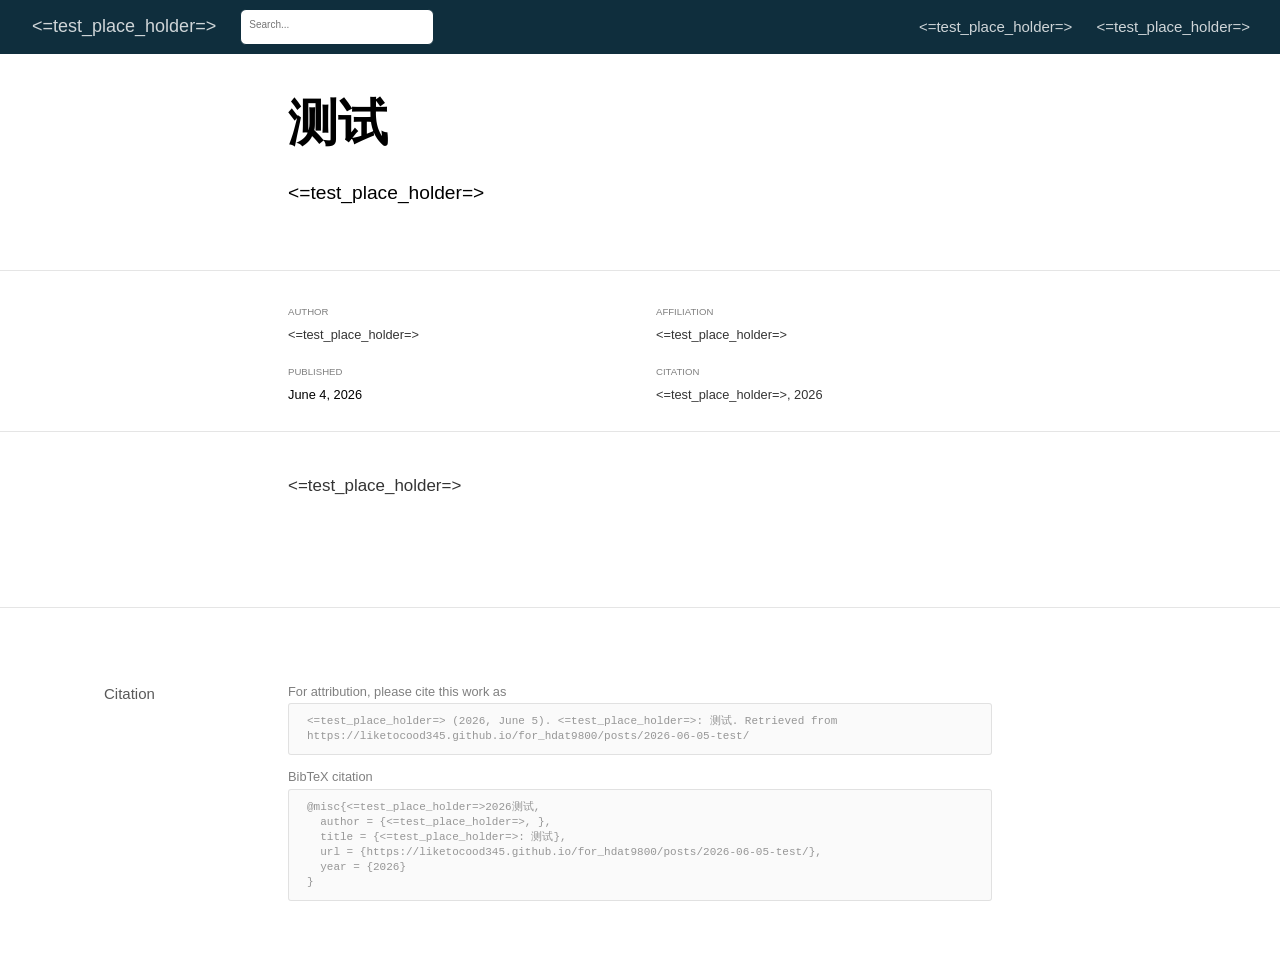
==== docs/posts/2026-06-05-test/index.html @ cbecf484 "Rebuild blog with first post 测试 and test placeholders" ====
<!DOCTYPE html>

<html xmlns="http://www.w3.org/1999/xhtml" lang="" xml:lang="">

<head>
  <meta charset="utf-8"/>
  <meta name="viewport" content="width=device-width, initial-scale=1"/>
  <meta http-equiv="X-UA-Compatible" content="IE=Edge,chrome=1"/>
  <meta name="generator" content="distill" />

  <style type="text/css">
  /* Hide doc at startup (prevent jankiness while JS renders/transforms) */
  body {
    visibility: hidden;
  }
  </style>

 <!--radix_placeholder_import_source-->
 <!--/radix_placeholder_import_source-->

<style type="text/css">code{white-space: pre;}</style>
<style type="text/css" data-origin="pandoc">
html { -webkit-text-size-adjust: 100%; }
pre > code.sourceCode { white-space: pre; position: relative; }
pre > code.sourceCode > span { display: inline-block; line-height: 1.25; }
pre > code.sourceCode > span:empty { height: 1.2em; }
.sourceCode { overflow: visible; }
code.sourceCode > span { color: inherit; text-decoration: inherit; }
div.sourceCode { margin: 1em 0; }
pre.sourceCode { margin: 0; }
@media screen {
div.sourceCode { overflow: auto; }
}
@media print {
pre > code.sourceCode { white-space: pre-wrap; }
pre > code.sourceCode > span { text-indent: -5em; padding-left: 5em; }
}
pre.numberSource code
  { counter-reset: source-line 0; }
pre.numberSource code > span
  { position: relative; left: -4em; counter-increment: source-line; }
pre.numberSource code > span > a:first-child::before
  { content: counter(source-line);
    position: relative; left: -1em; text-align: right; vertical-align: baseline;
    border: none; display: inline-block;
    -webkit-touch-callout: none; -webkit-user-select: none;
    -khtml-user-select: none; -moz-user-select: none;
    -ms-user-select: none; user-select: none;
    padding: 0 4px; width: 4em;
    color: #aaaaaa;
  }
pre.numberSource { margin-left: 3em; border-left: 1px solid #aaaaaa;  padding-left: 4px; }
div.sourceCode
  { color: #00769e; background-color: #f1f3f5; }
@media screen {
pre > code.sourceCode > span > a:first-child::before { text-decoration: underline; }
}
code span { color: #00769e; } /* Normal */
code span.al { color: #ad0000; } /* Alert */
code span.an { color: #5e5e5e; } /* Annotation */
code span.at { color: #657422; } /* Attribute */
code span.bn { color: #ad0000; } /* BaseN */
code span.bu { } /* BuiltIn */
code span.cf { color: #00769e; } /* ControlFlow */
code span.ch { color: #20794d; } /* Char */
code span.cn { color: #8f5902; } /* Constant */
code span.co { color: #5e5e5e; } /* Comment */
code span.cv { color: #5e5e5e; font-style: italic; } /* CommentVar */
code span.do { color: #5e5e5e; font-style: italic; } /* Documentation */
code span.dt { color: #ad0000; } /* DataType */
code span.dv { color: #ad0000; } /* DecVal */
code span.er { color: #ad0000; } /* Error */
code span.ex { } /* Extension */
code span.fl { color: #ad0000; } /* Float */
code span.fu { color: #4758ab; } /* Function */
code span.im { } /* Import */
code span.in { color: #5e5e5e; } /* Information */
code span.kw { color: #00769e; } /* Keyword */
code span.op { color: #5e5e5e; } /* Operator */
code span.ot { color: #00769e; } /* Other */
code span.pp { color: #ad0000; } /* Preprocessor */
code span.sc { color: #5e5e5e; } /* SpecialChar */
code span.ss { color: #20794d; } /* SpecialString */
code span.st { color: #20794d; } /* String */
code span.va { color: #111111; } /* Variable */
code span.vs { color: #20794d; } /* VerbatimString */
code span.wa { color: #5e5e5e; font-style: italic; } /* Warning */
</style>


  <!--radix_placeholder_meta_tags-->
<title>&lt;=test_place_holder=&gt;: 测试</title>

<meta property="description" itemprop="description" content="&lt;=test_place_holder=&gt;"/>

<link rel="canonical" href="https://liketocood345.github.io/for_hdat9800/posts/2026-06-05-test/"/>

<!--  https://schema.org/Article -->
<meta property="article:published" itemprop="datePublished" content="2026-06-05"/>
<meta property="article:created" itemprop="dateCreated" content="2026-06-05"/>
<meta name="article:author" content="&lt;=test_place_holder=&gt;"/>

<!--  https://developers.facebook.com/docs/sharing/webmasters#markup -->
<meta property="og:title" content="&lt;=test_place_holder=&gt;: 测试"/>
<meta property="og:type" content="article"/>
<meta property="og:description" content="&lt;=test_place_holder=&gt;"/>
<meta property="og:url" content="https://liketocood345.github.io/for_hdat9800/posts/2026-06-05-test/"/>
<meta property="og:locale" content="en_US"/>
<meta property="og:site_name" content="&lt;=test_place_holder=&gt;"/>

<!--  https://dev.twitter.com/cards/types/summary -->
<meta property="twitter:card" content="summary"/>
<meta property="twitter:title" content="&lt;=test_place_holder=&gt;: 测试"/>
<meta property="twitter:description" content="&lt;=test_place_holder=&gt;"/>
<meta property="twitter:url" content="https://liketocood345.github.io/for_hdat9800/posts/2026-06-05-test/"/>

<!--  https://scholar.google.com/intl/en/scholar/inclusion.html#indexing -->
<meta name="citation_title" content="&lt;=test_place_holder=&gt;: 测试"/>
<meta name="citation_fulltext_html_url" content="https://liketocood345.github.io/for_hdat9800/posts/2026-06-05-test/"/>
<meta name="citation_online_date" content="2026/06/05"/>
<meta name="citation_publication_date" content="2026/06/05"/>
<meta name="citation_author" content="&lt;=test_place_holder=&gt;"/>
<meta name="citation_author_institution" content="&lt;=test_place_holder=&gt;"/>
<!--/radix_placeholder_meta_tags-->
  <!--radix_placeholder_rmarkdown_metadata-->

<script type="text/json" id="radix-rmarkdown-metadata">
{"type":"list","attributes":{"names":{"type":"character","attributes":{},"value":["title","description","author","date","output","citation_url","canonical_url"]}},"value":[{"type":"character","attributes":{},"value":["测试"]},{"type":"character","attributes":{},"value":["<=test_place_holder=>"]},{"type":"list","attributes":{},"value":[{"type":"list","attributes":{"names":{"type":"character","attributes":{},"value":["name","url","affiliation","affiliation_url"]}},"value":[{"type":"character","attributes":{},"value":["<=test_place_holder=>"]},{"type":"character","attributes":{},"value":["https://example.com/<=test_place_holder=>"]},{"type":"character","attributes":{},"value":["<=test_place_holder=>"]},{"type":"character","attributes":{},"value":["https://example.com/<=test_place_holder=>"]}]}]},{"type":"character","attributes":{},"value":["2026-06-05"]},{"type":"list","attributes":{"names":{"type":"character","attributes":{},"value":["distill::distill_article"]}},"value":[{"type":"list","attributes":{"names":{"type":"character","attributes":{},"value":["self_contained"]}},"value":[{"type":"logical","attributes":{},"value":[false]}]}]},{"type":"character","attributes":{},"value":["https://liketocood345.github.io/for_hdat9800/posts/2026-06-05-test/"]},{"type":"character","attributes":{},"value":["https://liketocood345.github.io/for_hdat9800/posts/2026-06-05-test/"]}]}
</script>
<!--/radix_placeholder_rmarkdown_metadata-->
  
  <script type="text/json" id="radix-resource-manifest">
  {"type":"NULL"}
  </script>
  <!--radix_placeholder_navigation_in_header-->
<meta name="distill:offset" content="../.."/>

<script type="application/javascript">

  window.headroom_prevent_pin = false;

  window.document.addEventListener("DOMContentLoaded", function (event) {

    // initialize headroom for banner
    var header = $('header').get(0);
    var headerHeight = header.offsetHeight;
    var headroom = new Headroom(header, {
      tolerance: 5,
      onPin : function() {
        if (window.headroom_prevent_pin) {
          window.headroom_prevent_pin = false;
          headroom.unpin();
        }
      }
    });
    headroom.init();
    if(window.location.hash)
      headroom.unpin();
    $(header).addClass('headroom--transition');

    // offset scroll location for banner on hash change
    // (see: https://github.com/WickyNilliams/headroom.js/issues/38)
    window.addEventListener("hashchange", function(event) {
      window.scrollTo(0, window.pageYOffset - (headerHeight + 25));
    });

    // responsive menu
    $('.distill-site-header').each(function(i, val) {
      var topnav = $(this);
      var toggle = topnav.find('.nav-toggle');
      toggle.on('click', function() {
        topnav.toggleClass('responsive');
      });
    });

    // nav dropdowns
    $('.nav-dropbtn').click(function(e) {
      $(this).next('.nav-dropdown-content').toggleClass('nav-dropdown-active');
      $(this).parent().siblings('.nav-dropdown')
         .children('.nav-dropdown-content').removeClass('nav-dropdown-active');
    });
    $("body").click(function(e){
      $('.nav-dropdown-content').removeClass('nav-dropdown-active');
    });
    $(".nav-dropdown").click(function(e){
      e.stopPropagation();
    });
  });
</script>

<style type="text/css">

/* Theme (user-documented overrideables for nav appearance) */

.distill-site-nav {
  color: rgba(255, 255, 255, 0.8);
  background-color: #0F2E3D;
  font-size: 15px;
  font-weight: 300;
}

.distill-site-nav a {
  color: inherit;
  text-decoration: none;
}

.distill-site-nav a:hover {
  color: white;
}

@media print {
  .distill-site-nav {
    display: none;
  }
}

.distill-site-header {

}

.distill-site-footer {

}


/* Site Header */

.distill-site-header {
  width: 100%;
  box-sizing: border-box;
  z-index: 3;
}

.distill-site-header .nav-left {
  display: inline-block;
  margin-left: 8px;
}

@media screen and (max-width: 768px) {
  .distill-site-header .nav-left {
    margin-left: 0;
  }
}


.distill-site-header .nav-right {
  float: right;
  margin-right: 8px;
}

.distill-site-header a,
.distill-site-header .title {
  display: inline-block;
  text-align: center;
  padding: 14px 10px 14px 10px;
}

.distill-site-header .title {
  font-size: 18px;
  min-width: 150px;
}

.distill-site-header .logo {
  padding: 0;
}

.distill-site-header .logo img {
  display: none;
  max-height: 20px;
  width: auto;
  margin-bottom: -4px;
}

.distill-site-header .nav-image img {
  max-height: 18px;
  width: auto;
  display: inline-block;
  margin-bottom: -3px;
}



@media screen and (min-width: 1000px) {
  .distill-site-header .logo img {
    display: inline-block;
  }
  .distill-site-header .nav-left {
    margin-left: 20px;
  }
  .distill-site-header .nav-right {
    margin-right: 20px;
  }
  .distill-site-header .title {
    padding-left: 12px;
  }
}


.distill-site-header .nav-toggle {
  display: none;
}

.nav-dropdown {
  display: inline-block;
  position: relative;
}

.nav-dropdown .nav-dropbtn {
  border: none;
  outline: none;
  color: rgba(255, 255, 255, 0.8);
  padding: 16px 10px;
  background-color: transparent;
  font-family: inherit;
  font-size: inherit;
  font-weight: inherit;
  margin: 0;
  margin-top: 1px;
  z-index: 2;
}

.nav-dropdown-content {
  display: none;
  position: absolute;
  background-color: white;
  min-width: 200px;
  border: 1px solid rgba(0,0,0,0.15);
  border-radius: 4px;
  box-shadow: 0px 8px 16px 0px rgba(0,0,0,0.1);
  z-index: 1;
  margin-top: 2px;
  white-space: nowrap;
  padding-top: 4px;
  padding-bottom: 4px;
}

.nav-dropdown-content hr {
  margin-top: 4px;
  margin-bottom: 4px;
  border: none;
  border-bottom: 1px solid rgba(0, 0, 0, 0.1);
}

.nav-dropdown-active {
  display: block;
}

.nav-dropdown-content a, .nav-dropdown-content .nav-dropdown-header {
  color: black;
  padding: 6px 24px;
  text-decoration: none;
  display: block;
  text-align: left;
}

.nav-dropdown-content .nav-dropdown-header {
  display: block;
  padding: 5px 24px;
  padding-bottom: 0;
  text-transform: uppercase;
  font-size: 14px;
  color: #999999;
  white-space: nowrap;
}

.nav-dropdown:hover .nav-dropbtn {
  color: white;
}

.nav-dropdown-content a:hover {
  background-color: #ddd;
  color: black;
}

.nav-right .nav-dropdown-content {
  margin-left: -45%;
  right: 0;
}

@media screen and (max-width: 768px) {
  .distill-site-header a, .distill-site-header .nav-dropdown  {display: none;}
  .distill-site-header a.nav-toggle {
    float: right;
    display: block;
  }
  .distill-site-header .title {
    margin-left: 0;
  }
  .distill-site-header .nav-right {
    margin-right: 0;
  }
  .distill-site-header {
    overflow: hidden;
  }
  .nav-right .nav-dropdown-content {
    margin-left: 0;
  }
}


@media screen and (max-width: 768px) {
  .distill-site-header.responsive {position: relative; min-height: 500px; }
  .distill-site-header.responsive a.nav-toggle {
    position: absolute;
    right: 0;
    top: 0;
  }
  .distill-site-header.responsive a,
  .distill-site-header.responsive .nav-dropdown {
    display: block;
    text-align: left;
  }
  .distill-site-header.responsive .nav-left,
  .distill-site-header.responsive .nav-right {
    width: 100%;
  }
  .distill-site-header.responsive .nav-dropdown {float: none;}
  .distill-site-header.responsive .nav-dropdown-content {position: relative;}
  .distill-site-header.responsive .nav-dropdown .nav-dropbtn {
    display: block;
    width: 100%;
    text-align: left;
  }
}

/* Site Footer */

.distill-site-footer {
  width: 100%;
  overflow: hidden;
  box-sizing: border-box;
  z-index: 3;
  margin-top: 30px;
  padding-top: 30px;
  padding-bottom: 30px;
  text-align: center;
}

/* Headroom */

d-title {
  padding-top: 6rem;
}

@media print {
  d-title {
    padding-top: 4rem;
  }
}

.headroom {
  z-index: 1000;
  position: fixed;
  top: 0;
  left: 0;
  right: 0;
}

.headroom--transition {
  transition: all .4s ease-in-out;
}

.headroom--unpinned {
  top: -100px;
}

.headroom--pinned {
  top: 0;
}

/* adjust viewport for navbar height */
/* helps vertically center bootstrap (non-distill) content */
.min-vh-100 {
  min-height: calc(100vh - 100px) !important;
}

</style>

<script src="../../site_libs/jquery-3.6.0/jquery-3.6.0.min.js"></script>
<link href="../../site_libs/font-awesome-6.5.2/css/all.min.css" rel="stylesheet"/>
<link href="../../site_libs/font-awesome-6.5.2/css/v4-shims.min.css" rel="stylesheet"/>
<script src="../../site_libs/headroom-0.9.4/headroom.min.js"></script>
<script src="../../site_libs/autocomplete-0.37.1/autocomplete.min.js"></script>
<script src="../../site_libs/fuse-6.4.1/fuse.min.js"></script>

<script type="application/javascript">

function getMeta(metaName) {
  var metas = document.getElementsByTagName('meta');
  for (let i = 0; i < metas.length; i++) {
    if (metas[i].getAttribute('name') === metaName) {
      return metas[i].getAttribute('content');
    }
  }
  return '';
}

function offsetURL(url) {
  var offset = getMeta('distill:offset');
  return offset ? offset + '/' + url : url;
}

function createFuseIndex() {

  // create fuse index
  var options = {
    keys: [
      { name: 'title', weight: 20 },
      { name: 'categories', weight: 15 },
      { name: 'description', weight: 10 },
      { name: 'contents', weight: 5 },
    ],
    ignoreLocation: true,
    threshold: 0
  };
  var fuse = new window.Fuse([], options);

  // fetch the main search.json
  return fetch(offsetURL('search.json'))
    .then(function(response) {
      if (response.status == 200) {
        return response.json().then(function(json) {
          // index main articles
          json.articles.forEach(function(article) {
            fuse.add(article);
          });
          // download collections and index their articles
          return Promise.all(json.collections.map(function(collection) {
            return fetch(offsetURL(collection)).then(function(response) {
              if (response.status === 200) {
                return response.json().then(function(articles) {
                  articles.forEach(function(article) {
                    fuse.add(article);
                  });
                })
              } else {
                return Promise.reject(
                  new Error('Unexpected status from search index request: ' +
                            response.status)
                );
              }
            });
          })).then(function() {
            return fuse;
          });
        });

      } else {
        return Promise.reject(
          new Error('Unexpected status from search index request: ' +
                      response.status)
        );
      }
    });
}

window.document.addEventListener("DOMContentLoaded", function (event) {

  // get search element (bail if we don't have one)
  var searchEl = window.document.getElementById('distill-search');
  if (!searchEl)
    return;

  createFuseIndex()
    .then(function(fuse) {

      // make search box visible
      searchEl.classList.remove('hidden');

      // initialize autocomplete
      var options = {
        autoselect: true,
        hint: false,
        minLength: 2,
      };
      window.autocomplete(searchEl, options, [{
        source: function(query, callback) {
          const searchOptions = {
            isCaseSensitive: false,
            shouldSort: true,
            minMatchCharLength: 2,
            limit: 10,
          };
          var results = fuse.search(query, searchOptions);
          callback(results
            .map(function(result) { return result.item; })
          );
        },
        templates: {
          suggestion: function(suggestion) {
            var img = suggestion.preview && Object.keys(suggestion.preview).length > 0
              ? `<img src="${offsetURL(suggestion.preview)}"</img>`
              : '';
            var html = `
              <div class="search-item">
                <h3>${suggestion.title}</h3>
                <div class="search-item-description">
                  ${suggestion.description || ''}
                </div>
                <div class="search-item-preview">
                  ${img}
                </div>
              </div>
            `;
            return html;
          }
        }
      }]).on('autocomplete:selected', function(event, suggestion) {
        window.location.href = offsetURL(suggestion.path);
      });
      // remove inline display style on autocompleter (we want to
      // manage responsive display via css)
      $('.algolia-autocomplete').css("display", "");
    })
    .catch(function(error) {
      console.log(error);
    });

});

</script>

<style type="text/css">

.nav-search {
  font-size: x-small;
}

/* Algolioa Autocomplete */

.algolia-autocomplete {
  display: inline-block;
  margin-left: 10px;
  vertical-align: sub;
  background-color: white;
  color: black;
  padding: 6px;
  padding-top: 8px;
  padding-bottom: 0;
  border-radius: 6px;
  border: 1px #0F2E3D solid;
  width: 180px;
}


@media screen and (max-width: 768px) {
  .distill-site-nav .algolia-autocomplete {
    display: none;
    visibility: hidden;
  }
  .distill-site-nav.responsive .algolia-autocomplete {
    display: inline-block;
    visibility: visible;
  }
  .distill-site-nav.responsive .algolia-autocomplete .aa-dropdown-menu {
    margin-left: 0;
    width: 400px;
    max-height: 400px;
  }
}

.algolia-autocomplete .aa-input, .algolia-autocomplete .aa-hint {
  width: 90%;
  outline: none;
  border: none;
}

.algolia-autocomplete .aa-hint {
  color: #999;
}
.algolia-autocomplete .aa-dropdown-menu {
  width: 550px;
  max-height: 70vh;
  overflow-x: visible;
  overflow-y: scroll;
  padding: 5px;
  margin-top: 3px;
  margin-left: -150px;
  background-color: #fff;
  border-radius: 5px;
  border: 1px solid #999;
  border-top: none;
}

.algolia-autocomplete .aa-dropdown-menu .aa-suggestion {
  cursor: pointer;
  padding: 5px 4px;
  border-bottom: 1px solid #eee;
}

.algolia-autocomplete .aa-dropdown-menu .aa-suggestion:last-of-type {
  border-bottom: none;
  margin-bottom: 2px;
}

.algolia-autocomplete .aa-dropdown-menu .aa-suggestion .search-item {
  overflow: hidden;
  font-size: 0.8em;
  line-height: 1.4em;
}

.algolia-autocomplete .aa-dropdown-menu .aa-suggestion .search-item h3 {
  font-size: 1rem;
  margin-block-start: 0;
  margin-block-end: 5px;
}

.algolia-autocomplete .aa-dropdown-menu .aa-suggestion .search-item-description {
  display: inline-block;
  overflow: hidden;
  height: 2.8em;
  width: 80%;
  margin-right: 4%;
}

.algolia-autocomplete .aa-dropdown-menu .aa-suggestion .search-item-preview {
  display: inline-block;
  width: 15%;
}

.algolia-autocomplete .aa-dropdown-menu .aa-suggestion .search-item-preview img {
  height: 3em;
  width: auto;
  display: none;
}

.algolia-autocomplete .aa-dropdown-menu .aa-suggestion .search-item-preview img[src] {
  display: initial;
}

.algolia-autocomplete .aa-dropdown-menu .aa-suggestion.aa-cursor {
  background-color: #eee;
}
.algolia-autocomplete .aa-dropdown-menu .aa-suggestion em {
  font-weight: bold;
  font-style: normal;
}

</style>


<!--/radix_placeholder_navigation_in_header-->
  <!--radix_placeholder_distill-->

<style type="text/css">

body {
  background-color: white;
}

.pandoc-table {
  width: 100%;
}

.pandoc-table>caption {
  margin-bottom: 10px;
}

.pandoc-table th:not([align]) {
  text-align: left;
}

.pagedtable-footer {
  font-size: 15px;
}

d-byline .byline {
  grid-template-columns: 2fr 2fr;
}

d-byline .byline h3 {
  margin-block-start: 1.5em;
}

d-byline .byline .authors-affiliations h3 {
  margin-block-start: 0.5em;
}

.authors-affiliations .orcid-id {
  width: 16px;
  height:16px;
  margin-left: 4px;
  margin-right: 4px;
  vertical-align: middle;
  padding-bottom: 2px;
}

d-title .dt-tags {
  margin-top: 1em;
  grid-column: text;
}

.dt-tags .dt-tag {
  text-decoration: none;
  display: inline-block;
  color: rgba(0,0,0,0.6);
  padding: 0em 0.4em;
  margin-right: 0.5em;
  margin-bottom: 0.4em;
  font-size: 70%;
  border: 1px solid rgba(0,0,0,0.2);
  border-radius: 3px;
  text-transform: uppercase;
  font-weight: 500;
}

d-article table.gt_table td,
d-article table.gt_table th {
  border-bottom: none;
  font-size: 100%;
}

.html-widget {
  margin-bottom: 2.0em;
}

.l-screen-inset {
  padding-right: 16px;
}

.l-screen .caption {
  margin-left: 10px;
}

.shaded {
  background: rgb(247, 247, 247);
  padding-top: 20px;
  padding-bottom: 20px;
  border-top: 1px solid rgba(0, 0, 0, 0.1);
  border-bottom: 1px solid rgba(0, 0, 0, 0.1);
}

.shaded .html-widget {
  margin-bottom: 0;
  border: 1px solid rgba(0, 0, 0, 0.1);
}

.shaded .shaded-content {
  background: white;
}

.text-output {
  margin-top: 0;
  line-height: 1.5em;
}

.hidden {
  display: none !important;
}

hr.section-separator {
  border: none;
  border-top: 1px solid rgba(0, 0, 0, 0.1);
  margin: 0px;
}


d-byline {
  border-top: none;
}

d-article {
  padding-top: 2.5rem;
  padding-bottom: 30px;
  border-top: none;
}

d-appendix {
  padding-top: 30px;
}

d-article>p>img {
  width: 100%;
}

d-article h2 {
  margin: 1rem 0 1.5rem 0;
}

d-article h3 {
  margin-top: 1.5rem;
}

d-article iframe {
  border: 1px solid rgba(0, 0, 0, 0.1);
  margin-bottom: 2.0em;
  width: 100%;
}

/* Tweak code blocks */

d-article div.sourceCode code,
d-article pre code {
  font-family: Consolas, Monaco, 'Andale Mono', 'Ubuntu Mono', monospace;
}

d-article pre,
d-article div.sourceCode,
d-article div.sourceCode pre {
  overflow: auto;
}

d-article div.sourceCode {
  background-color: white;
}

d-article div.sourceCode pre {
  padding-left: 10px;
  font-size: 12px;
  border-left: 2px solid rgba(0,0,0,0.1);
}

d-article pre {
  font-size: 12px;
  color: black;
  background: none;
  margin-top: 0;
  text-align: left;
  white-space: pre;
  word-spacing: normal;
  word-break: normal;
  word-wrap: normal;
  line-height: 1.5;

  -moz-tab-size: 4;
  -o-tab-size: 4;
  tab-size: 4;

  -webkit-hyphens: none;
  -moz-hyphens: none;
  -ms-hyphens: none;
  hyphens: none;
}

d-article pre a {
  border-bottom: none;
}

d-article pre a:hover {
  border-bottom: none;
  text-decoration: underline;
}

d-article details {
  grid-column: text;
  margin-bottom: 0.8em;
}

@media(min-width: 768px) {

d-article pre,
d-article div.sourceCode,
d-article div.sourceCode pre {
  overflow: visible !important;
}

d-article div.sourceCode pre {
  padding-left: 18px;
  font-size: 14px;
}

/* tweak for Pandoc numbered line within distill */
d-article pre.numberSource code > span {
    left: -2em;
}

d-article pre {
  font-size: 14px;
}

}

figure img.external {
  background: white;
  border: 1px solid rgba(0, 0, 0, 0.1);
  box-shadow: 0 1px 8px rgba(0, 0, 0, 0.1);
  padding: 18px;
  box-sizing: border-box;
}

/* CSS for d-contents */

.d-contents {
  grid-column: text;
  color: rgba(0,0,0,0.8);
  font-size: 0.9em;
  padding-bottom: 1em;
  margin-bottom: 1em;
  padding-bottom: 0.5em;
  margin-bottom: 1em;
  padding-left: 0.25em;
  justify-self: start;
}

@media(min-width: 1000px) {
  .d-contents.d-contents-float {
    height: 0;
    grid-column-start: 1;
    grid-column-end: 4;
    justify-self: center;
    padding-right: 3em;
    padding-left: 2em;
  }
}

.d-contents nav h3 {
  font-size: 18px;
  margin-top: 0;
  margin-bottom: 1em;
}

.d-contents li {
  list-style-type: none
}

.d-contents nav > ul {
  padding-left: 0;
}

.d-contents ul {
  padding-left: 1em
}

.d-contents nav ul li {
  margin-top: 0.6em;
  margin-bottom: 0.2em;
}

.d-contents nav a {
  font-size: 13px;
  border-bottom: none;
  text-decoration: none
  color: rgba(0, 0, 0, 0.8);
}

.d-contents nav a:hover {
  text-decoration: underline solid rgba(0, 0, 0, 0.6)
}

.d-contents nav > ul > li > a {
  font-weight: 600;
}

.d-contents nav > ul > li > ul {
  font-weight: inherit;
}

.d-contents nav > ul > li > ul > li {
  margin-top: 0.2em;
}


.d-contents nav ul {
  margin-top: 0;
  margin-bottom: 0.25em;
}

.d-article-with-toc h2:nth-child(2) {
  margin-top: 0;
}


/* Figure */

.figure {
  position: relative;
  margin-bottom: 2.5em;
  margin-top: 1.5em;
}

.figure .caption {
  color: rgba(0, 0, 0, 0.6);
  font-size: 12px;
  line-height: 1.5em;
}

.figure img.external {
  background: white;
  border: 1px solid rgba(0, 0, 0, 0.1);
  box-shadow: 0 1px 8px rgba(0, 0, 0, 0.1);
  padding: 18px;
  box-sizing: border-box;
}

.figure .caption a {
  color: rgba(0, 0, 0, 0.6);
}

.figure .caption b,
.figure .caption strong, {
  font-weight: 600;
  color: rgba(0, 0, 0, 1.0);
}

/* Citations */

d-article .citation {
  color: inherit;
  cursor: inherit;
}

div.hanging-indent{
  margin-left: 1em; text-indent: -1em;
}

/* Citation hover box */

.tippy-box[data-theme~=light-border] {
  background-color: rgba(250, 250, 250, 0.95);
}

.tippy-content > p {
  margin-bottom: 0;
  padding: 2px;
}


/* Tweak 1000px media break to show more text */

@media(min-width: 1000px) {
  .base-grid,
  distill-header,
  d-title,
  d-abstract,
  d-article,
  d-appendix,
  distill-appendix,
  d-byline,
  d-footnote-list,
  d-citation-list,
  distill-footer {
    grid-template-columns: [screen-start] 1fr [page-start kicker-start] 80px [middle-start] 50px [text-start kicker-end] 65px 65px 65px 65px 65px 65px 65px 65px [text-end gutter-start] 65px [middle-end] 65px [page-end gutter-end] 1fr [screen-end];
    grid-column-gap: 16px;
  }

  .grid {
    grid-column-gap: 16px;
  }

  d-article {
    font-size: 1.06rem;
    line-height: 1.7em;
  }
  figure .caption, .figure .caption, figure figcaption {
    font-size: 13px;
  }
}

@media(min-width: 1180px) {
  .base-grid,
  distill-header,
  d-title,
  d-abstract,
  d-article,
  d-appendix,
  distill-appendix,
  d-byline,
  d-footnote-list,
  d-citation-list,
  distill-footer {
    grid-template-columns: [screen-start] 1fr [page-start kicker-start] 60px [middle-start] 60px [text-start kicker-end] 60px 60px 60px 60px 60px 60px 60px 60px [text-end gutter-start] 60px [middle-end] 60px [page-end gutter-end] 1fr [screen-end];
    grid-column-gap: 32px;
  }

  .grid {
    grid-column-gap: 32px;
  }
}


/* Get the citation styles for the appendix (not auto-injected on render since
   we do our own rendering of the citation appendix) */

d-appendix .citation-appendix,
.d-appendix .citation-appendix {
  font-size: 11px;
  line-height: 15px;
  border-left: 1px solid rgba(0, 0, 0, 0.1);
  padding-left: 18px;
  border: 1px solid rgba(0,0,0,0.1);
  background: rgba(0, 0, 0, 0.02);
  padding: 10px 18px;
  border-radius: 3px;
  color: rgba(150, 150, 150, 1);
  overflow: hidden;
  margin-top: -12px;
  white-space: pre-wrap;
  word-wrap: break-word;
}

/* Include appendix styles here so they can be overridden */

d-appendix {
  contain: layout style;
  font-size: 0.8em;
  line-height: 1.7em;
  margin-top: 60px;
  margin-bottom: 0;
  border-top: 1px solid rgba(0, 0, 0, 0.1);
  color: rgba(0,0,0,0.5);
  padding-top: 60px;
  padding-bottom: 48px;
}

d-appendix h3 {
  grid-column: page-start / text-start;
  font-size: 15px;
  font-weight: 500;
  margin-top: 1em;
  margin-bottom: 0;
  color: rgba(0,0,0,0.65);
}

d-appendix h3 + * {
  margin-top: 1em;
}

d-appendix ol {
  padding: 0 0 0 15px;
}

@media (min-width: 768px) {
  d-appendix ol {
    padding: 0 0 0 30px;
    margin-left: -30px;
  }
}

d-appendix li {
  margin-bottom: 1em;
}

d-appendix a {
  color: rgba(0, 0, 0, 0.6);
}

d-appendix > * {
  grid-column: text;
}

d-appendix > d-footnote-list,
d-appendix > d-citation-list,
d-appendix > distill-appendix {
  grid-column: screen;
}

/* Include footnote styles here so they can be overridden */

d-footnote-list {
  contain: layout style;
}

d-footnote-list > * {
  grid-column: text;
}

d-footnote-list a.footnote-backlink {
  color: rgba(0,0,0,0.3);
  padding-left: 0.5em;
}



/* Anchor.js */

.anchorjs-link {
  /*transition: all .25s linear; */
  text-decoration: none;
  border-bottom: none;
}
*:hover > .anchorjs-link {
  margin-left: -1.125em !important;
  text-decoration: none;
  border-bottom: none;
}

/* Social footer */

.social_footer {
  margin-top: 30px;
  margin-bottom: 0;
  color: rgba(0,0,0,0.67);
}

.disqus-comments {
  margin-right: 30px;
}

.disqus-comment-count {
  border-bottom: 1px solid rgba(0, 0, 0, 0.4);
  cursor: pointer;
}

#disqus_thread {
  margin-top: 30px;
}

.article-sharing a {
  border-bottom: none;
  margin-right: 8px;
}

.article-sharing a:hover {
  border-bottom: none;
}

.sidebar-section.subscribe {
  font-size: 12px;
  line-height: 1.6em;
}

.subscribe p {
  margin-bottom: 0.5em;
}


.article-footer .subscribe {
  font-size: 15px;
  margin-top: 45px;
}


.sidebar-section.custom {
  font-size: 12px;
  line-height: 1.6em;
}

.custom p {
  margin-bottom: 0.5em;
}

/* Styles for listing layout (hide title) */
.layout-listing d-title, .layout-listing .d-title {
  display: none;
}

/* Styles for posts lists (not auto-injected) */


.posts-with-sidebar {
  padding-left: 45px;
  padding-right: 45px;
}

.posts-list .description h2,
.posts-list .description p {
  font-family: -apple-system, BlinkMacSystemFont, "Segoe UI", Roboto, Oxygen, Ubuntu, Cantarell, "Fira Sans", "Droid Sans", "Helvetica Neue", Arial, sans-serif;
}

.posts-list .description h2 {
  font-weight: 700;
  border-bottom: none;
  padding-bottom: 0;
}

.posts-list h2.post-tag {
  border-bottom: 1px solid rgba(0, 0, 0, 0.2);
  padding-bottom: 12px;
}
.posts-list {
  margin-top: 60px;
  margin-bottom: 24px;
}

.posts-list .post-preview {
  text-decoration: none;
  overflow: hidden;
  display: block;
  border-bottom: 1px solid rgba(0, 0, 0, 0.1);
  padding: 24px 0;
}

.post-preview-last {
  border-bottom: none !important;
}

.posts-list .posts-list-caption {
  grid-column: screen;
  font-weight: 400;
}

.posts-list .post-preview h2 {
  margin: 0 0 6px 0;
  line-height: 1.2em;
  font-style: normal;
  font-size: 24px;
}

.posts-list .post-preview p {
  margin: 0 0 12px 0;
  line-height: 1.4em;
  font-size: 16px;
}

.posts-list .post-preview .thumbnail {
  box-sizing: border-box;
  margin-bottom: 24px;
  position: relative;
  max-width: 500px;
}
.posts-list .post-preview img {
  width: 100%;
  display: block;
}

.posts-list .metadata {
  font-size: 12px;
  line-height: 1.4em;
  margin-bottom: 18px;
}

.posts-list .metadata > * {
  display: inline-block;
}

.posts-list .metadata .publishedDate {
  margin-right: 2em;
}

.posts-list .metadata .dt-authors {
  display: block;
  margin-top: 0.3em;
  margin-right: 2em;
}

.posts-list .dt-tags {
  display: block;
  line-height: 1em;
}

.posts-list .dt-tags .dt-tag {
  display: inline-block;
  color: rgba(0,0,0,0.6);
  padding: 0.3em 0.4em;
  margin-right: 0.2em;
  margin-bottom: 0.4em;
  font-size: 60%;
  border: 1px solid rgba(0,0,0,0.2);
  border-radius: 3px;
  text-transform: uppercase;
  font-weight: 500;
}

.posts-list img {
  opacity: 1;
}

.posts-list img[data-src] {
  opacity: 0;
}

.posts-more {
  clear: both;
}


.posts-sidebar {
  font-size: 16px;
}

.posts-sidebar h3 {
  font-size: 16px;
  margin-top: 0;
  margin-bottom: 0.5em;
  font-weight: 400;
  text-transform: uppercase;
}

.sidebar-section {
  margin-bottom: 30px;
}

.categories ul {
  list-style-type: none;
  margin: 0;
  padding: 0;
}

.categories li {
  color: rgba(0, 0, 0, 0.8);
  margin-bottom: 0;
}

.categories li>a {
  border-bottom: none;
}

.categories li>a:hover {
  border-bottom: 1px solid rgba(0, 0, 0, 0.4);
}

.categories .active {
  font-weight: 600;
}

.categories .category-count {
  color: rgba(0, 0, 0, 0.4);
}


@media(min-width: 768px) {
  .posts-list .post-preview h2 {
    font-size: 26px;
  }
  .posts-list .post-preview .thumbnail {
    float: right;
    width: 30%;
    margin-bottom: 0;
  }
  .posts-list .post-preview .description {
    float: left;
    width: 45%;
  }
  .posts-list .post-preview .metadata {
    float: left;
    width: 20%;
    margin-top: 8px;
  }
  .posts-list .post-preview p {
    margin: 0 0 12px 0;
    line-height: 1.5em;
    font-size: 16px;
  }
  .posts-with-sidebar .posts-list {
    float: left;
    width: 75%;
  }
  .posts-with-sidebar .posts-sidebar {
    float: right;
    width: 20%;
    margin-top: 60px;
    padding-top: 24px;
    padding-bottom: 24px;
  }
}


/* Improve display for browsers without grid (IE/Edge <= 15) */

.downlevel {
  line-height: 1.6em;
  font-family: -apple-system, BlinkMacSystemFont, "Segoe UI", Roboto, Oxygen, Ubuntu, Cantarell, "Fira Sans", "Droid Sans", "Helvetica Neue", Arial, sans-serif;
  margin: 0;
}

.downlevel .d-title {
  padding-top: 6rem;
  padding-bottom: 1.5rem;
}

.downlevel .d-title h1 {
  font-size: 50px;
  font-weight: 700;
  line-height: 1.1em;
  margin: 0 0 0.5rem;
}

.downlevel .d-title p {
  font-weight: 300;
  font-size: 1.2rem;
  line-height: 1.55em;
  margin-top: 0;
}

.downlevel .d-byline {
  padding-top: 0.8em;
  padding-bottom: 0.8em;
  font-size: 0.8rem;
  line-height: 1.8em;
}

.downlevel .section-separator {
  border: none;
  border-top: 1px solid rgba(0, 0, 0, 0.1);
}

.downlevel .d-article {
  font-size: 1.06rem;
  line-height: 1.7em;
  padding-top: 1rem;
  padding-bottom: 2rem;
}


.downlevel .d-appendix {
  padding-left: 0;
  padding-right: 0;
  max-width: none;
  font-size: 0.8em;
  line-height: 1.7em;
  margin-bottom: 0;
  color: rgba(0,0,0,0.5);
  padding-top: 40px;
  padding-bottom: 48px;
}

.downlevel .footnotes ol {
  padding-left: 13px;
}

.downlevel .base-grid,
.downlevel .distill-header,
.downlevel .d-title,
.downlevel .d-abstract,
.downlevel .d-article,
.downlevel .d-appendix,
.downlevel .distill-appendix,
.downlevel .d-byline,
.downlevel .d-footnote-list,
.downlevel .d-citation-list,
.downlevel .distill-footer,
.downlevel .appendix-bottom,
.downlevel .posts-container {
  padding-left: 40px;
  padding-right: 40px;
}

@media(min-width: 768px) {
  .downlevel .base-grid,
  .downlevel .distill-header,
  .downlevel .d-title,
  .downlevel .d-abstract,
  .downlevel .d-article,
  .downlevel .d-appendix,
  .downlevel .distill-appendix,
  .downlevel .d-byline,
  .downlevel .d-footnote-list,
  .downlevel .d-citation-list,
  .downlevel .distill-footer,
  .downlevel .appendix-bottom,
  .downlevel .posts-container {
  padding-left: 150px;
  padding-right: 150px;
  max-width: 900px;
}
}

.downlevel pre code {
  display: block;
  border-left: 2px solid rgba(0, 0, 0, .1);
  padding: 0 0 0 20px;
  font-size: 14px;
}

.downlevel code, .downlevel pre {
  color: black;
  background: none;
  font-family: Consolas, Monaco, 'Andale Mono', 'Ubuntu Mono', monospace;
  text-align: left;
  white-space: pre;
  word-spacing: normal;
  word-break: normal;
  word-wrap: normal;
  line-height: 1.5;

  -moz-tab-size: 4;
  -o-tab-size: 4;
  tab-size: 4;

  -webkit-hyphens: none;
  -moz-hyphens: none;
  -ms-hyphens: none;
  hyphens: none;
}

.downlevel .posts-list .post-preview {
  color: inherit;
}



</style>

<script type="application/javascript">

function is_downlevel_browser() {
  if (bowser.isUnsupportedBrowser({ msie: "12", msedge: "16"},
                                 window.navigator.userAgent)) {
    return true;
  } else {
    return window.load_distill_framework === undefined;
  }
}

// show body when load is complete
function on_load_complete() {

  // add anchors
  if (window.anchors) {
    window.anchors.options.placement = 'left';
    window.anchors.add('d-article > h2, d-article > h3, d-article > h4, d-article > h5');
  }


  // set body to visible
  document.body.style.visibility = 'visible';

  // force redraw for leaflet widgets
  if (window.HTMLWidgets) {
    var maps = window.HTMLWidgets.findAll(".leaflet");
    $.each(maps, function(i, el) {
      var map = this.getMap();
      map.invalidateSize();
      map.eachLayer(function(layer) {
        if (layer instanceof L.TileLayer)
          layer.redraw();
      });
    });
  }

  // trigger 'shown' so htmlwidgets resize
  $('d-article').trigger('shown');
}

function init_distill() {

  init_common();

  // create front matter
  var front_matter = $('<d-front-matter></d-front-matter>');
  $('#distill-front-matter').wrap(front_matter);

  // create d-title
  $('.d-title').changeElementType('d-title');

  // separator
  var separator = '<hr class="section-separator" style="clear: both"/>';
  // prepend separator above appendix
  $('.d-byline').before(separator);
  $('.d-article').before(separator);

  // create d-byline
  var byline = $('<d-byline></d-byline>');
  $('.d-byline').replaceWith(byline);

  // create d-article
  var article = $('<d-article></d-article>');
  $('.d-article').wrap(article).children().unwrap();

  // move posts container into article
  $('.posts-container').appendTo($('d-article'));

  // create d-appendix
  $('.d-appendix').changeElementType('d-appendix');

  // flag indicating that we have appendix items
  var appendix = $('.appendix-bottom').children('h3').length > 0;

  // replace footnotes with <d-footnote>
  $('.footnote-ref').each(function(i, val) {
    appendix = true;
    var href = $(this).attr('href');
    var id = href.replace('#', '');
    var fn = $('#' + id);
    var fn_p = $('#' + id + '>p');
    fn_p.find('.footnote-back').remove();
    var text = fn_p.html();
    var dtfn = $('<d-footnote></d-footnote>');
    dtfn.html(text);
    $(this).replaceWith(dtfn);
  });
  // remove footnotes
  $('.footnotes').remove();

  // move refs into #references-listing
  $('#references-listing').replaceWith($('#refs'));

  $('h1.appendix, h2.appendix').each(function(i, val) {
    $(this).changeElementType('h3');
  });
  $('h3.appendix').each(function(i, val) {
    var id = $(this).attr('id');
    $('.d-contents a[href="#' + id + '"]').parent().remove();
    appendix = true;
    $(this).nextUntil($('h1, h2, h3')).addBack().appendTo($('d-appendix'));
  });

  // show d-appendix if we have appendix content
  $("d-appendix").css('display', appendix ? 'grid' : 'none');

  // localize layout chunks to just output
  $('.layout-chunk').each(function(i, val) {

    // capture layout
    var layout = $(this).attr('data-layout');

    // apply layout to markdown level block elements
    var elements = $(this).children().not('details, div.sourceCode, pre, script');
    elements.each(function(i, el) {
      var layout_div = $('<div class="' + layout + '"></div>');
      if (layout_div.hasClass('shaded')) {
        var shaded_content = $('<div class="shaded-content"></div>');
        $(this).wrap(shaded_content);
        $(this).parent().wrap(layout_div);
      } else {
        $(this).wrap(layout_div);
      }
    });


    // unwrap the layout-chunk div
    $(this).children().unwrap();
  });

  // remove code block used to force  highlighting css
  $('.distill-force-highlighting-css').parent().remove();

  // remove empty line numbers inserted by pandoc when using a
  // custom syntax highlighting theme, except when numbering line
  // in code chunk
  $('pre:not(.numberLines) code.sourceCode a:empty').remove();

  // load distill framework
  load_distill_framework();

  // wait for window.distillRunlevel == 4 to do post processing
  function distill_post_process() {

    if (!window.distillRunlevel || window.distillRunlevel < 4)
      return;

    // hide author/affiliations entirely if we have no authors
    var front_matter = JSON.parse($("#distill-front-matter").html());
    var have_authors = front_matter.authors && front_matter.authors.length > 0;
    if (!have_authors)
      $('d-byline').addClass('hidden');

    // article with toc class
    $('.d-contents').parent().addClass('d-article-with-toc');

    // strip links that point to #
    $('.authors-affiliations').find('a[href="#"]').removeAttr('href');

    // add orcid ids
    $('.authors-affiliations').find('.author').each(function(i, el) {
      var orcid_id = front_matter.authors[i].orcidID;
      var author_name = front_matter.authors[i].author
      if (orcid_id) {
        var a = $('<a></a>');
        a.attr('href', 'https://orcid.org/' + orcid_id);
        var img = $('<img></img>');
        img.addClass('orcid-id');
        img.attr('alt', author_name ? 'ORCID ID for ' + author_name : 'ORCID ID');
        img.attr('src','[data-uri]');
        a.append(img);
        $(this).append(a);
      }
    });

    // hide elements of author/affiliations grid that have no value
    function hide_byline_column(caption) {
      $('d-byline').find('h3:contains("' + caption + '")').parent().css('visibility', 'hidden');
    }

    // affiliations
    var have_affiliations = false;
    for (var i = 0; i<front_matter.authors.length; ++i) {
      var author = front_matter.authors[i];
      if (author.affiliation !== "&nbsp;") {
        have_affiliations = true;
        break;
      }
    }
    if (!have_affiliations)
      $('d-byline').find('h3:contains("Affiliations")').css('visibility', 'hidden');

    // published date
    if (!front_matter.publishedDate)
      hide_byline_column("Published");

    // document object identifier
    var doi = $('d-byline').find('h3:contains("DOI")');
    var doi_p = doi.next().empty();
    if (!front_matter.doi) {
      // if we have a citation and valid citationText then link to that
      if ($('#citation').length > 0 && front_matter.citationText) {
        doi.html('Citation');
        $('<a href="#citation"></a>')
          .text(front_matter.citationText)
          .appendTo(doi_p);
      } else {
        hide_byline_column("DOI");
      }
    } else {
      $('<a></a>')
         .attr('href', "https://doi.org/" + front_matter.doi)
         .html(front_matter.doi)
         .appendTo(doi_p);
    }

     // change plural form of authors/affiliations
    if (front_matter.authors.length === 1) {
      var grid = $('.authors-affiliations');
      grid.children('h3:contains("Authors")').text('Author');
      grid.children('h3:contains("Affiliations")').text('Affiliation');
    }

    // remove d-appendix and d-footnote-list local styles
    $('d-appendix > style:first-child').remove();
    $('d-footnote-list > style:first-child').remove();

    // move appendix-bottom entries to the bottom
    $('.appendix-bottom').appendTo('d-appendix').children().unwrap();
    $('.appendix-bottom').remove();

    // hoverable references
    $('span.citation[data-cites]').each(function() {
      const citeChild = $(this).children()[0]
      // Do not process if @xyz has been used without escaping and without bibliography activated
      // https://github.com/rstudio/distill/issues/466
      if (citeChild === undefined) return true

      if (citeChild.nodeName == "D-FOOTNOTE") {
        var fn = citeChild
        $(this).html(fn.shadowRoot.querySelector("sup"))
        $(this).id = fn.id
        fn.remove()
      }
      var refs = $(this).attr('data-cites').split(" ");
      var refHtml = refs.map(function(ref) {
        // Could use CSS.escape too here, we insure backward compatibility in navigator
        return "<p>" + $('div[id="ref-' + ref + '"]').html() + "</p>";
      }).join("\n");
      window.tippy(this, {
        allowHTML: true,
        content: refHtml,
        maxWidth: 500,
        interactive: true,
        interactiveBorder: 10,
        theme: 'light-border',
        placement: 'bottom-start'
      });
    });

    // fix footnotes in tables (#411)
    // replacing broken distill.pub feature
    $('table d-footnote').each(function() {
      // we replace internal showAtNode methode which is triggered when hovering a footnote
      this.hoverBox.showAtNode = function(node) {
        // ported from https://github.com/distillpub/template/pull/105/files
        calcOffset = function(elem) {
            let x = elem.offsetLeft;
            let y = elem.offsetTop;
            // Traverse upwards until an `absolute` element is found or `elem`
            // becomes null.
            while (elem = elem.offsetParent && elem.style.position != 'absolute') {
                x += elem.offsetLeft;
                y += elem.offsetTop;
            }

            return { left: x, top: y };
        }
        // https://developer.mozilla.org/en-US/docs/Web/API/HTMLElement/offsetTop
        const bbox = node.getBoundingClientRect();
        const offset = calcOffset(node);
        this.show([offset.left + bbox.width, offset.top + bbox.height]);
      }
    })

    // clear polling timer
    clearInterval(tid);

    // show body now that everything is ready
    on_load_complete();
  }

  var tid = setInterval(distill_post_process, 50);
  distill_post_process();

}

function init_downlevel() {

  init_common();

   // insert hr after d-title
  $('.d-title').after($('<hr class="section-separator"/>'));

  // check if we have authors
  var front_matter = JSON.parse($("#distill-front-matter").html());
  var have_authors = front_matter.authors && front_matter.authors.length > 0;

  // manage byline/border
  if (!have_authors)
    $('.d-byline').remove();
  $('.d-byline').after($('<hr class="section-separator"/>'));
  $('.d-byline a').remove();

  // remove toc
  $('.d-contents').remove();

  // move appendix elements
  $('h1.appendix, h2.appendix').each(function(i, val) {
    $(this).changeElementType('h3');
  });
  $('h3.appendix').each(function(i, val) {
    $(this).nextUntil($('h1, h2, h3')).addBack().appendTo($('.d-appendix'));
  });


  // inject headers into references and footnotes
  var refs_header = $('<h3></h3>');
  refs_header.text('References');
  $('#refs').prepend(refs_header);

  var footnotes_header = $('<h3></h3');
  footnotes_header.text('Footnotes');
  $('.footnotes').children('hr').first().replaceWith(footnotes_header);

  // move appendix-bottom entries to the bottom
  $('.appendix-bottom').appendTo('.d-appendix').children().unwrap();
  $('.appendix-bottom').remove();

  // remove appendix if it's empty
  if ($('.d-appendix').children().length === 0)
    $('.d-appendix').remove();

  // prepend separator above appendix
  $('.d-appendix').before($('<hr class="section-separator" style="clear: both"/>'));

  // trim code
  $('pre>code').each(function(i, val) {
    $(this).html($.trim($(this).html()));
  });

  // move posts-container right before article
  $('.posts-container').insertBefore($('.d-article'));

  $('body').addClass('downlevel');

  on_load_complete();
}


function init_common() {

  // jquery plugin to change element types
  (function($) {
    $.fn.changeElementType = function(newType) {
      var attrs = {};

      $.each(this[0].attributes, function(idx, attr) {
        attrs[attr.nodeName] = attr.nodeValue;
      });

      this.replaceWith(function() {
        return $("<" + newType + "/>", attrs).append($(this).contents());
      });
    };
  })(jQuery);

  // prevent underline for linked images
  $('a > img').parent().css({'border-bottom' : 'none'});

  // mark non-body figures created by knitr chunks as 100% width
  $('.layout-chunk').each(function(i, val) {
    var figures = $(this).find('img, .html-widget');
    // ignore leaflet img layers (#106)
    figures = figures.filter(':not(img[class*="leaflet"])')
    if ($(this).attr('data-layout') !== "l-body") {
      figures.css('width', '100%');
    } else {
      figures.css('max-width', '100%');
      figures.filter("[width]").each(function(i, val) {
        var fig = $(this);
        fig.css('width', fig.attr('width') + 'px');
      });

    }
  });

  // auto-append index.html to post-preview links in file: protocol
  // and in rstudio ide preview
  $('.post-preview').each(function(i, val) {
    if (window.location.protocol === "file:")
      $(this).attr('href', $(this).attr('href') + "index.html");
  });

  // get rid of index.html references in header
  if (window.location.protocol !== "file:") {
    $('.distill-site-header a[href]').each(function(i,val) {
      $(this).attr('href', $(this).attr('href').replace(/^index[.]html/, "./"));
    });
  }

  // add class to pandoc style tables
  $('tr.header').parent('thead').parent('table').addClass('pandoc-table');
  $('.kable-table').children('table').addClass('pandoc-table');

  // add figcaption style to table captions
  $('caption').parent('table').addClass("figcaption");

  // initialize posts list
  if (window.init_posts_list)
    window.init_posts_list();

  // implmement disqus comment link
  $('.disqus-comment-count').click(function() {
    window.headroom_prevent_pin = true;
    $('#disqus_thread').toggleClass('hidden');
    if (!$('#disqus_thread').hasClass('hidden')) {
      var offset = $(this).offset();
      $(window).resize();
      $('html, body').animate({
        scrollTop: offset.top - 35
      });
    }
  });
}

document.addEventListener('DOMContentLoaded', function() {
  if (is_downlevel_browser())
    init_downlevel();
  else
    window.addEventListener('WebComponentsReady', init_distill);
});

</script>

<!--/radix_placeholder_distill-->
  <script src="../../site_libs/header-attrs-2.31/header-attrs.js"></script>
  <script src="../../site_libs/jquery-3.6.0/jquery-3.6.0.min.js"></script>
  <script src="../../site_libs/popper-2.6.0/popper.min.js"></script>
  <link href="../../site_libs/tippy-6.2.7/tippy.css" rel="stylesheet" />
  <link href="../../site_libs/tippy-6.2.7/tippy-light-border.css" rel="stylesheet" />
  <script src="../../site_libs/tippy-6.2.7/tippy.umd.min.js"></script>
  <script src="../../site_libs/anchor-4.2.2/anchor.min.js"></script>
  <script src="../../site_libs/bowser-1.9.3/bowser.min.js"></script>
  <script src="../../site_libs/webcomponents-2.0.0/webcomponents.js"></script>
  <script src="../../site_libs/distill-2.2.21/template.v2.js"></script>
  <!--radix_placeholder_site_in_header-->
<!--/radix_placeholder_site_in_header-->


</head>

<body>

<!--radix_placeholder_front_matter-->

<script id="distill-front-matter" type="text/json">
{"title":"测试","description":"<=test_place_holder=>","authors":[{"author":"<=test_place_holder=>","authorURL":"https://example.com/<=test_place_holder=>","affiliation":"<=test_place_holder=>","affiliationURL":"https://example.com/<=test_place_holder=>","orcidID":""}],"publishedDate":"2026-06-05T00:00:00.000+10:00","citationText":"<=test_place_holder=>, 2026"}
</script>

<!--/radix_placeholder_front_matter-->
<!--radix_placeholder_navigation_before_body-->
<header class="header header--fixed" role="banner">
<nav class="distill-site-nav distill-site-header">
<div class="nav-left">
<a href="../../index.html" class="title">&lt;=test_place_holder=&gt;</a>
<input id="distill-search" class="nav-search hidden" type="text" placeholder="Search..."/>
</div>
<div class="nav-right">
<a href="../../index.html">&lt;=test_place_holder=&gt;</a>
<a href="../../about.html">&lt;=test_place_holder=&gt;</a>
<a href="javascript:void(0);" class="nav-toggle">&#9776;</a>
</div>
</nav>
</header>
<!--/radix_placeholder_navigation_before_body-->
<!--radix_placeholder_site_before_body-->
<!--/radix_placeholder_site_before_body-->

<div class="d-title">
<h1>测试</h1>

<!--radix_placeholder_categories-->
<!--/radix_placeholder_categories-->
<p><p>&lt;=test_place_holder=&gt;</p></p>
</div>

<div class="d-byline">
  &lt;=test_place_holder=&gt; <a href="https://example.com/" class="uri">https://example.com/</a>&lt;=test_place_holder=&gt; (&lt;=test_place_holder=&gt;)<a href="https://example.com/" class="uri">https://example.com/</a>&lt;=test_place_holder=&gt;
  
<br/>2026-06-05
</div>

<div class="d-article">
<p>&lt;=test_place_holder=&gt;</p>
<div class="sourceCode" id="cb1"><pre class="sourceCode r distill-force-highlighting-css"><code class="sourceCode r"></code></pre></div>
<!--radix_placeholder_article_footer-->
<!--/radix_placeholder_article_footer-->
</div>

<div class="d-appendix">
</div>


<!--radix_placeholder_site_after_body-->
<!--/radix_placeholder_site_after_body-->
<!--radix_placeholder_appendices-->
<div class="appendix-bottom">
  <h3 id="citation">Citation</h3>
  <p>For attribution, please cite this work as</p>
  <pre class="citation-appendix short">&lt;=test_place_holder=&gt; (2026, June 5). &lt;=test_place_holder=&gt;: 测试. Retrieved from https://liketocood345.github.io/for_hdat9800/posts/2026-06-05-test/</pre>
  <p>BibTeX citation</p>
  <pre class="citation-appendix long">@misc{&lt;=test_place_holder=&gt;2026测试,
  author = {&lt;=test_place_holder=&gt;, },
  title = {&lt;=test_place_holder=&gt;: 测试},
  url = {https://liketocood345.github.io/for_hdat9800/posts/2026-06-05-test/},
  year = {2026}
}</pre>
</div>
<!--/radix_placeholder_appendices-->
<!--radix_placeholder_navigation_after_body-->
<!--/radix_placeholder_navigation_after_body-->

</body>

</html>
---- docs/site_libs/font-awesome-6.5.2/css/v4-shims.min.css ----
/*!
 * Font Awesome Free 6.5.2 by @fontawesome - https://fontawesome.com
 * License - https://fontawesome.com/license/free (Icons: CC BY 4.0, Fonts: SIL OFL 1.1, Code: MIT License)
 * Copyright 2024 Fonticons, Inc.
 */
.fa.fa-glass:before{content:"\f000"}.fa.fa-envelope-o{font-family:"Font Awesome 6 Free";font-weight:400}.fa.fa-envelope-o:before{content:"\f0e0"}.fa.fa-star-o{font-family:"Font Awesome 6 Free";font-weight:400}.fa.fa-star-o:before{content:"\f005"}.fa.fa-close:before,.fa.fa-remove:before{content:"\f00d"}.fa.fa-gear:before{content:"\f013"}.fa.fa-trash-o{font-family:"Font Awesome 6 Free";font-weight:400}.fa.fa-trash-o:before{content:"\f2ed"}.fa.fa-home:before{content:"\f015"}.fa.fa-file-o{font-family:"Font Awesome 6 Free";font-weight:400}.fa.fa-file-o:before{content:"\f15b"}.fa.fa-clock-o{font-family:"Font Awesome 6 Free";font-weight:400}.fa.fa-clock-o:before{content:"\f017"}.fa.fa-arrow-circle-o-down{font-family:"Font Awesome 6 Free";font-weight:400}.fa.fa-arrow-circle-o-down:before{content:"\f358"}.fa.fa-arrow-circle-o-up{font-family:"Font Awesome 6 Free";font-weight:400}.fa.fa-arrow-circle-o-up:before{content:"\f35b"}.fa.fa-play-circle-o{font-family:"Font Awesome 6 Free";font-weight:400}.fa.fa-play-circle-o:before{content:"\f144"}.fa.fa-repeat:before,.fa.fa-rotate-right:before{content:"\f01e"}.fa.fa-refresh:before{content:"\f021"}.fa.fa-list-alt{font-family:"Font Awesome 6 Free";font-weight:400}.fa.fa-list-alt:before{content:"\f022"}.fa.fa-dedent:before{content:"\f03b"}.fa.fa-video-camera:before{content:"\f03d"}.fa.fa-picture-o{font-family:"Font Awesome 6 Free";font-weight:400}.fa.fa-picture-o:before{content:"\f03e"}.fa.fa-photo{font-family:"Font Awesome 6 Free";font-weight:400}.fa.fa-photo:before{content:"\f03e"}.fa.fa-image{font-family:"Font Awesome 6 Free";font-weight:400}.fa.fa-image:before{content:"\f03e"}.fa.fa-map-marker:before{content:"\f3c5"}.fa.fa-pencil-square-o{font-family:"Font Awesome 6 Free";font-weight:400}.fa.fa-pencil-square-o:before{content:"\f044"}.fa.fa-edit{font-family:"Font Awesome 6 Free";font-weight:400}.fa.fa-edit:before{content:"\f044"}.fa.fa-share-square-o:before{content:"\f14d"}.fa.fa-check-square-o{font-family:"Font Awesome 6 Free";font-weight:400}.fa.fa-check-square-o:before{content:"\f14a"}.fa.fa-arrows:before{content:"\f0b2"}.fa.fa-times-circle-o{font-family:"Font Awesome 6 Free";font-weight:400}.fa.fa-times-circle-o:before{content:"\f057"}.fa.fa-check-circle-o{font-family:"Font Awesome 6 Free";font-weight:400}.fa.fa-check-circle-o:before{content:"\f058"}.fa.fa-mail-forward:before{content:"\f064"}.fa.fa-expand:before{content:"\f424"}.fa.fa-compress:before{content:"\f422"}.fa.fa-eye,.fa.fa-eye-slash{font-family:"Font Awesome 6 Free";font-weight:400}.fa.fa-warning:before{content:"\f071"}.fa.fa-calendar:before{content:"\f073"}.fa.fa-arrows-v:before{content:"\f338"}.fa.fa-arrows-h:before{content:"\f337"}.fa.fa-bar-chart-o:before,.fa.fa-bar-chart:before{content:"\e0e3"}.fa.fa-twitter-square{font-family:"Font Awesome 6 Brands";font-weight:400}.fa.fa-twitter-square:before{content:"\f081"}.fa.fa-facebook-square{font-family:"Font Awesome 6 Brands";font-weight:400}.fa.fa-facebook-square:before{content:"\f082"}.fa.fa-gears:before{content:"\f085"}.fa.fa-thumbs-o-up{font-family:"Font Awesome 6 Free";font-weight:400}.fa.fa-thumbs-o-up:before{content:"\f164"}.fa.fa-thumbs-o-down{font-family:"Font Awesome 6 Free";font-weight:400}.fa.fa-thumbs-o-down:before{content:"\f165"}.fa.fa-heart-o{font-family:"Font Awesome 6 Free";font-weight:400}.fa.fa-heart-o:before{content:"\f004"}.fa.fa-sign-out:before{content:"\f2f5"}.fa.fa-linkedin-square{font-family:"Font Awesome 6 Brands";font-weight:400}.fa.fa-linkedin-square:before{content:"\f08c"}.fa.fa-thumb-tack:before{content:"\f08d"}.fa.fa-external-link:before{content:"\f35d"}.fa.fa-sign-in:before{content:"\f2f6"}.fa.fa-github-square{font-family:"Font Awesome 6 Brands";font-weight:400}.fa.fa-github-square:before{content:"\f092"}.fa.fa-lemon-o{font-family:"Font Awesome 6 Free";font-weight:400}.fa.fa-lemon-o:before{content:"\f094"}.fa.fa-square-o{font-family:"Font Awesome 6 Free";font-weight:400}.fa.fa-square-o:before{content:"\f0c8"}.fa.fa-bookmark-o{font-family:"Font Awesome 6 Free";font-weight:400}.fa.fa-bookmark-o:before{content:"\f02e"}.fa.fa-facebook,.fa.fa-twitter{font-family:"Font Awesome 6 Brands";font-weight:400}.fa.fa-facebook:before{content:"\f39e"}.fa.fa-facebook-f{font-family:"Font Awesome 6 Brands";font-weight:400}.fa.fa-facebook-f:before{content:"\f39e"}.fa.fa-github{font-family:"Font Awesome 6 Brands";font-weight:400}.fa.fa-credit-card{font-family:"Font Awesome 6 Free";font-weight:400}.fa.fa-feed:before{content:"\f09e"}.fa.fa-hdd-o{font-family:"Font Awesome 6 Free";font-weight:400}.fa.fa-hdd-o:before{content:"\f0a0"}.fa.fa-hand-o-right{font-family:"Font Awesome 6 Free";font-weight:400}.fa.fa-hand-o-right:before{content:"\f0a4"}.fa.fa-hand-o-left{font-family:"Font Awesome 6 Free";font-weight:400}.fa.fa-hand-o-left:before{content:"\f0a5"}.fa.fa-hand-o-up{font-family:"Font Awesome 6 Free";font-weight:400}.fa.fa-hand-o-up:before{content:"\f0a6"}.fa.fa-hand-o-down{font-family:"Font Awesome 6 Free";font-weight:400}.fa.fa-hand-o-down:before{content:"\f0a7"}.fa.fa-globe:before{content:"\f57d"}.fa.fa-tasks:before{content:"\f828"}.fa.fa-arrows-alt:before{content:"\f31e"}.fa.fa-group:before{content:"\f0c0"}.fa.fa-chain:before{content:"\f0c1"}.fa.fa-cut:before{content:"\f0c4"}.fa.fa-files-o{font-family:"Font Awesome 6 Free";font-weight:400}.fa.fa-files-o:before{content:"\f0c5"}.fa.fa-floppy-o{font-family:"Font Awesome 6 Free";font-weight:400}.fa.fa-floppy-o:before{content:"\f0c7"}.fa.fa-save{font-family:"Font Awesome 6 Free";font-weight:400}.fa.fa-save:before{content:"\f0c7"}.fa.fa-navicon:before,.fa.fa-reorder:before{content:"\f0c9"}.fa.fa-magic:before{content:"\e2ca"}.fa.fa-pinterest,.fa.fa-pinterest-square{font-family:"Font Awesome 6 Brands";font-weight:400}.fa.fa-pinterest-square:before{content:"\f0d3"}.fa.fa-google-plus-square{font-family:"Font Awesome 6 Brands";font-weight:400}.fa.fa-google-plus-square:before{content:"\f0d4"}.fa.fa-google-plus{font-family:"Font Awesome 6 Brands";font-weight:400}.fa.fa-google-plus:before{content:"\f0d5"}.fa.fa-money:before{content:"\f3d1"}.fa.fa-unsorted:before{content:"\f0dc"}.fa.fa-sort-desc:before{content:"\f0dd"}.fa.fa-sort-asc:before{content:"\f0de"}.fa.fa-linkedin{font-family:"Font Awesome 6 Brands";font-weight:400}.fa.fa-linkedin:before{content:"\f0e1"}.fa.fa-rotate-left:before{content:"\f0e2"}.fa.fa-legal:before{content:"\f0e3"}.fa.fa-dashboard:before,.fa.fa-tachometer:before{content:"\f625"}.fa.fa-comment-o{font-family:"Font Awesome 6 Free";font-weight:400}.fa.fa-comment-o:before{content:"\f075"}.fa.fa-comments-o{font-family:"Font Awesome 6 Free";font-weight:400}.fa.fa-comments-o:before{content:"\f086"}.fa.fa-flash:before{content:"\f0e7"}.fa.fa-clipboard:before{content:"\f0ea"}.fa.fa-lightbulb-o{font-family:"Font Awesome 6 Free";font-weight:400}.fa.fa-lightbulb-o:before{content:"\f0eb"}.fa.fa-exchange:before{content:"\f362"}.fa.fa-cloud-download:before{content:"\f0ed"}.fa.fa-cloud-upload:before{content:"\f0ee"}.fa.fa-bell-o{font-family:"Font Awesome 6 Free";font-weight:400}.fa.fa-bell-o:before{content:"\f0f3"}.fa.fa-cutlery:before{content:"\f2e7"}.fa.fa-file-text-o{font-family:"Font Awesome 6 Free";font-weight:400}.fa.fa-file-text-o:before{content:"\f15c"}.fa.fa-building-o{font-family:"Font Awesome 6 Free";font-weight:400}.fa.fa-building-o:before{content:"\f1ad"}.fa.fa-hospital-o{font-family:"Font Awesome 6 Free";font-weight:400}.fa.fa-hospital-o:before{content:"\f0f8"}.fa.fa-tablet:before{content:"\f3fa"}.fa.fa-mobile-phone:before,.fa.fa-mobile:before{content:"\f3cd"}.fa.fa-circle-o{font-family:"Font Awesome 6 Free";font-weight:400}.fa.fa-circle-o:before{content:"\f111"}.fa.fa-mail-reply:before{content:"\f3e5"}.fa.fa-github-alt{font-family:"Font Awesome 6 Brands";font-weight:400}.fa.fa-folder-o{font-family:"Font Awesome 6 Free";font-weight:400}.fa.fa-folder-o:before{content:"\f07b"}.fa.fa-folder-open-o{font-family:"Font Awesome 6 Free";font-weight:400}.fa.fa-folder-open-o:before{content:"\f07c"}.fa.fa-smile-o{font-family:"Font Awesome 6 Free";font-weight:400}.fa.fa-smile-o:before{content:"\f118"}.fa.fa-frown-o{font-family:"Font Awesome 6 Free";font-weight:400}.fa.fa-frown-o:before{content:"\f119"}.fa.fa-meh-o{font-family:"Font Awesome 6 Free";font-weight:400}.fa.fa-meh-o:before{content:"\f11a"}.fa.fa-keyboard-o{font-family:"Font Awesome 6 Free";font-weight:400}.fa.fa-keyboard-o:before{content:"\f11c"}.fa.fa-flag-o{font-family:"Font Awesome 6 Free";font-weight:400}.fa.fa-flag-o:before{content:"\f024"}.fa.fa-mail-reply-all:before{content:"\f122"}.fa.fa-star-half-o{font-family:"Font Awesome 6 Free";font-weight:400}.fa.fa-star-half-o:before{content:"\f5c0"}.fa.fa-star-half-empty{font-family:"Font Awesome 6 Free";font-weight:400}.fa.fa-star-half-empty:before{content:"\f5c0"}.fa.fa-star-half-full{font-family:"Font Awesome 6 Free";font-weight:400}.fa.fa-star-half-full:before{content:"\f5c0"}.fa.fa-code-fork:before{content:"\f126"}.fa.fa-chain-broken:before,.fa.fa-unlink:before{content:"\f127"}.fa.fa-calendar-o{font-family:"Font Awesome 6 Free";font-weight:400}.fa.fa-calendar-o:before{content:"\f133"}.fa.fa-css3,.fa.fa-html5,.fa.fa-maxcdn{font-family:"Font Awesome 6 Brands";font-weight:400}.fa.fa-unlock-alt:before{content:"\f09c"}.fa.fa-minus-square-o{font-family:"Font Awesome 6 Free";font-weight:400}.fa.fa-minus-square-o:before{content:"\f146"}.fa.fa-level-up:before{content:"\f3bf"}.fa.fa-level-down:before{content:"\f3be"}.fa.fa-pencil-square:before{content:"\f14b"}.fa.fa-external-link-square:before{content:"\f360"}.fa.fa-compass{font-family:"Font Awesome 6 Free";font-weight:400}.fa.fa-caret-square-o-down{font-family:"Font Awesome 6 Free";font-weight:400}.fa.fa-caret-square-o-down:before{content:"\f150"}.fa.fa-toggle-down{font-family:"Font Awesome 6 Free";font-weight:400}.fa.fa-toggle-down:before{content:"\f150"}.fa.fa-caret-square-o-up{font-family:"Font Awesome 6 Free";font-weight:400}.fa.fa-caret-square-o-up:before{content:"\f151"}.fa.fa-toggle-up{font-family:"Font Awesome 6 Free";font-weight:400}.fa.fa-toggle-up:before{content:"\f151"}.fa.fa-caret-square-o-right{font-family:"Font Awesome 6 Free";font-weight:400}.fa.fa-caret-square-o-right:before{content:"\f152"}.fa.fa-toggle-right{font-family:"Font Awesome 6 Free";font-weight:400}.fa.fa-toggle-right:before{content:"\f152"}.fa.fa-eur:before,.fa.fa-euro:before{content:"\f153"}.fa.fa-gbp:before{content:"\f154"}.fa.fa-dollar:before,.fa.fa-usd:before{content:"\24"}.fa.fa-inr:before,.fa.fa-rupee:before{content:"\e1bc"}.fa.fa-cny:before,.fa.fa-jpy:before,.fa.fa-rmb:before,.fa.fa-yen:before{content:"\f157"}.fa.fa-rouble:before,.fa.fa-rub:before,.fa.fa-ruble:before{content:"\f158"}.fa.fa-krw:before,.fa.fa-won:before{content:"\f159"}.fa.fa-bitcoin,.fa.fa-btc{font-family:"Font Awesome 6 Brands";font-weight:400}.fa.fa-bitcoin:before{content:"\f15a"}.fa.fa-file-text:before{content:"\f15c"}.fa.fa-sort-alpha-asc:before{content:"\f15d"}.fa.fa-sort-alpha-desc:before{content:"\f881"}.fa.fa-sort-amount-asc:before{content:"\f884"}.fa.fa-sort-amount-desc:before{content:"\f160"}.fa.fa-sort-numeric-asc:before{content:"\f162"}.fa.fa-sort-numeric-desc:before{content:"\f886"}.fa.fa-youtube-square{font-family:"Font Awesome 6 Brands";font-weight:400}.fa.fa-youtube-square:before{content:"\f431"}.fa.fa-xing,.fa.fa-xing-square,.fa.fa-youtube{font-family:"Font Awesome 6 Brands";font-weight:400}.fa.fa-xing-square:before{content:"\f169"}.fa.fa-youtube-play{font-family:"Font Awesome 6 Brands";font-weight:400}.fa.fa-youtube-play:before{content:"\f167"}.fa.fa-adn,.fa.fa-bitbucket,.fa.fa-bitbucket-square,.fa.fa-dropbox,.fa.fa-flickr,.fa.fa-instagram,.fa.fa-stack-overflow{font-family:"Font Awesome 6 Brands";font-weight:400}.fa.fa-bitbucket-square:before{content:"\f171"}.fa.fa-tumblr,.fa.fa-tumblr-square{font-family:"Font Awesome 6 Brands";font-weight:400}.fa.fa-tumblr-square:before{content:"\f174"}.fa.fa-long-arrow-down:before{content:"\f309"}.fa.fa-long-arrow-up:before{content:"\f30c"}.fa.fa-long-arrow-left:before{content:"\f30a"}.fa.fa-long-arrow-right:before{content:"\f30b"}.fa.fa-android,.fa.fa-apple,.fa.fa-dribbble,.fa.fa-foursquare,.fa.fa-gittip,.fa.fa-gratipay,.fa.fa-linux,.fa.fa-skype,.fa.fa-trello,.fa.fa-windows{font-family:"Font Awesome 6 Brands";font-weight:400}.fa.fa-gittip:before{content:"\f184"}.fa.fa-sun-o{font-family:"Font Awesome 6 Free";font-weight:400}.fa.fa-sun-o:before{content:"\f185"}.fa.fa-moon-o{font-family:"Font Awesome 6 Free";font-weight:400}.fa.fa-moon-o:before{content:"\f186"}.fa.fa-pagelines,.fa.fa-renren,.fa.fa-stack-exchange,.fa.fa-vk,.fa.fa-weibo{font-family:"Font Awesome 6 Brands";font-weight:400}.fa.fa-arrow-circle-o-right{font-family:"Font Awesome 6 Free";font-weight:400}.fa.fa-arrow-circle-o-right:before{content:"\f35a"}.fa.fa-arrow-circle-o-left{font-family:"Font Awesome 6 Free";font-weight:400}.fa.fa-arrow-circle-o-left:before{content:"\f359"}.fa.fa-caret-square-o-left{font-family:"Font Awesome 6 Free";font-weight:400}.fa.fa-caret-square-o-left:before{content:"\f191"}.fa.fa-toggle-left{font-family:"Font Awesome 6 Free";font-weight:400}.fa.fa-toggle-left:before{content:"\f191"}.fa.fa-dot-circle-o{font-family:"Font Awesome 6 Free";font-weight:400}.fa.fa-dot-circle-o:before{content:"\f192"}.fa.fa-vimeo-square{font-family:"Font Awesome 6 Brands";font-weight:400}.fa.fa-vimeo-square:before{content:"\f194"}.fa.fa-try:before,.fa.fa-turkish-lira:before{content:"\e2bb"}.fa.fa-plus-square-o{font-family:"Font Awesome 6 Free";font-weight:400}.fa.fa-plus-square-o:before{content:"\f0fe"}.fa.fa-openid,.fa.fa-slack,.fa.fa-wordpress{font-family:"Font Awesome 6 Brands";font-weight:400}.fa.fa-bank:before,.fa.fa-institution:before{content:"\f19c"}.fa.fa-mortar-board:before{content:"\f19d"}.fa.fa-google,.fa.fa-reddit,.fa.fa-reddit-square,.fa.fa-yahoo{font-family:"Font Awesome 6 Brands";font-weight:400}.fa.fa-reddit-square:before{content:"\f1a2"}.fa.fa-behance,.fa.fa-behance-square,.fa.fa-delicious,.fa.fa-digg,.fa.fa-drupal,.fa.fa-joomla,.fa.fa-pied-piper-alt,.fa.fa-pied-piper-pp,.fa.fa-stumbleupon,.fa.fa-stumbleupon-circle{font-family:"Font Awesome 6 Brands";font-weight:400}.fa.fa-behance-square:before{content:"\f1b5"}.fa.fa-steam,.fa.fa-steam-square{font-family:"Font Awesome 6 Brands";font-weight:400}.fa.fa-steam-square:before{content:"\f1b7"}.fa.fa-automobile:before{content:"\f1b9"}.fa.fa-cab:before{content:"\f1ba"}.fa.fa-deviantart,.fa.fa-soundcloud,.fa.fa-spotify{font-family:"Font Awesome 6 Brands";font-weight:400}.fa.fa-file-pdf-o{font-family:"Font Awesome 6 Free";font-weight:400}.fa.fa-file-pdf-o:before{content:"\f1c1"}.fa.fa-file-word-o{font-family:"Font Awesome 6 Free";font-weight:400}.fa.fa-file-word-o:before{content:"\f1c2"}.fa.fa-file-excel-o{font-family:"Font Awesome 6 Free";font-weight:400}.fa.fa-file-excel-o:before{content:"\f1c3"}.fa.fa-file-powerpoint-o{font-family:"Font Awesome 6 Free";font-weight:400}.fa.fa-file-powerpoint-o:before{content:"\f1c4"}.fa.fa-file-image-o{font-family:"Font Awesome 6 Free";font-weight:400}.fa.fa-file-image-o:before{content:"\f1c5"}.fa.fa-file-photo-o{font-family:"Font Awesome 6 Free";font-weight:400}.fa.fa-file-photo-o:before{content:"\f1c5"}.fa.fa-file-picture-o{font-family:"Font Awesome 6 Free";font-weight:400}.fa.fa-file-picture-o:before{content:"\f1c5"}.fa.fa-file-archive-o{font-family:"Font Awesome 6 Free";font-weight:400}.fa.fa-file-archive-o:before{content:"\f1c6"}.fa.fa-file-zip-o{font-family:"Font Awesome 6 Free";font-weight:400}.fa.fa-file-zip-o:before{content:"\f1c6"}.fa.fa-file-audio-o{font-family:"Font Awesome 6 Free";font-weight:400}.fa.fa-file-audio-o:before{content:"\f1c7"}.fa.fa-file-sound-o{font-family:"Font Awesome 6 Free";font-weight:400}.fa.fa-file-sound-o:before{content:"\f1c7"}.fa.fa-file-video-o{font-family:"Font Awesome 6 Free";font-weight:400}.fa.fa-file-video-o:before{content:"\f1c8"}.fa.fa-file-movie-o{font-family:"Font Awesome 6 Free";font-weight:400}.fa.fa-file-movie-o:before{content:"\f1c8"}.fa.fa-file-code-o{font-family:"Font Awesome 6 Free";font-weight:400}.fa.fa-file-code-o:before{content:"\f1c9"}.fa.fa-codepen,.fa.fa-jsfiddle,.fa.fa-vine{font-family:"Font Awesome 6 Brands";font-weight:400}.fa.fa-life-bouy:before,.fa.fa-life-buoy:before,.fa.fa-life-saver:before,.fa.fa-support:before{content:"\f1cd"}.fa.fa-circle-o-notch:before{content:"\f1ce"}.fa.fa-ra,.fa.fa-rebel{font-family:"Font Awesome 6 Brands";font-weight:400}.fa.fa-ra:before{content:"\f1d0"}.fa.fa-resistance{font-family:"Font Awesome 6 Brands";font-weight:400}.fa.fa-resistance:before{content:"\f1d0"}.fa.fa-empire,.fa.fa-ge{font-family:"Font Awesome 6 Brands";font-weight:400}.fa.fa-ge:before{content:"\f1d1"}.fa.fa-git-square{font-family:"Font Awesome 6 Brands";font-weight:400}.fa.fa-git-square:before{content:"\f1d2"}.fa.fa-git,.fa.fa-hacker-news,.fa.fa-y-combinator-square{font-family:"Font Awesome 6 Brands";font-weight:400}.fa.fa-y-combinator-square:before{content:"\f1d4"}.fa.fa-yc-square{font-family:"Font Awesome 6 Brands";font-weight:400}.fa.fa-yc-square:before{content:"\f1d4"}.fa.fa-qq,.fa.fa-tencent-weibo,.fa.fa-wechat,.fa.fa-weixin{font-family:"Font Awesome 6 Brands";font-weight:400}.fa.fa-wechat:before{content:"\f1d7"}.fa.fa-send:before{content:"\f1d8"}.fa.fa-paper-plane-o{font-family:"Font Awesome 6 Free";font-weight:400}.fa.fa-paper-plane-o:before{content:"\f1d8"}.fa.fa-send-o{font-family:"Font Awesome 6 Free";font-weight:400}.fa.fa-send-o:before{content:"\f1d8"}.fa.fa-circle-thin{font-family:"Font Awesome 6 Free";font-weight:400}.fa.fa-circle-thin:before{content:"\f111"}.fa.fa-header:before{content:"\f1dc"}.fa.fa-futbol-o{font-family:"Font Awesome 6 Free";font-weight:400}.fa.fa-futbol-o:before{content:"\f1e3"}.fa.fa-soccer-ball-o{font-family:"Font Awesome 6 Free";font-weight:400}.fa.fa-soccer-ball-o:before{content:"\f1e3"}.fa.fa-slideshare,.fa.fa-twitch,.fa.fa-yelp{font-family:"Font Awesome 6 Brands";font-weight:400}.fa.fa-newspaper-o{font-family:"Font Awesome 6 Free";font-weight:400}.fa.fa-newspaper-o:before{content:"\f1ea"}.fa.fa-cc-amex,.fa.fa-cc-discover,.fa.fa-cc-mastercard,.fa.fa-cc-paypal,.fa.fa-cc-stripe,.fa.fa-cc-visa,.fa.fa-google-wallet,.fa.fa-paypal{font-family:"Font Awesome 6 Brands";font-weight:400}.fa.fa-bell-slash-o{font-family:"Font Awesome 6 Free";font-weight:400}.fa.fa-bell-slash-o:before{content:"\f1f6"}.fa.fa-trash:before{content:"\f2ed"}.fa.fa-copyright{font-family:"Font Awesome 6 Free";font-weight:400}.fa.fa-eyedropper:before{content:"\f1fb"}.fa.fa-area-chart:before{content:"\f1fe"}.fa.fa-pie-chart:before{content:"\f200"}.fa.fa-line-chart:before{content:"\f201"}.fa.fa-lastfm,.fa.fa-lastfm-square{font-family:"Font Awesome 6 Brands";font-weight:400}.fa.fa-lastfm-square:before{content:"\f203"}.fa.fa-angellist,.fa.fa-ioxhost{font-family:"Font Awesome 6 Brands";font-weight:400}.fa.fa-cc{font-family:"Font Awesome 6 Free";font-weight:400}.fa.fa-cc:before{content:"\f20a"}.fa.fa-ils:before,.fa.fa-shekel:before,.fa.fa-sheqel:before{content:"\f20b"}.fa.fa-buysellads,.fa.fa-connectdevelop,.fa.fa-dashcube,.fa.fa-forumbee,.fa.fa-leanpub,.fa.fa-sellsy,.fa.fa-shirtsinbulk,.fa.fa-simplybuilt,.fa.fa-skyatlas{font-family:"Font Awesome 6 Brands";font-weight:400}.fa.fa-diamond{font-family:"Font Awesome 6 Free";font-weight:400}.fa.fa-diamond:before{content:"\f3a5"}.fa.fa-intersex:before,.fa.fa-transgender:before{content:"\f224"}.fa.fa-transgender-alt:before{content:"\f225"}.fa.fa-facebook-official{font-family:"Font Awesome 6 Brands";font-weight:400}.fa.fa-facebook-official:before{content:"\f09a"}.fa.fa-pinterest-p,.fa.fa-whatsapp{font-family:"Font Awesome 6 Brands";font-weight:400}.fa.fa-hotel:before{content:"\f236"}.fa.fa-medium,.fa.fa-viacoin,.fa.fa-y-combinator,.fa.fa-yc{font-family:"Font Awesome 6 Brands";font-weight:400}.fa.fa-yc:before{content:"\f23b"}.fa.fa-expeditedssl,.fa.fa-opencart,.fa.fa-optin-monster{font-family:"Font Awesome 6 Brands";font-weight:400}.fa.fa-battery-4:before,.fa.fa-battery:before{content:"\f240"}.fa.fa-battery-3:before{content:"\f241"}.fa.fa-battery-2:before{content:"\f242"}.fa.fa-battery-1:before{content:"\f243"}.fa.fa-battery-0:before{content:"\f244"}.fa.fa-object-group,.fa.fa-object-ungroup,.fa.fa-sticky-note-o{font-family:"Font Awesome 6 Free";font-weight:400}.fa.fa-sticky-note-o:before{content:"\f249"}.fa.fa-cc-diners-club,.fa.fa-cc-jcb{font-family:"Font Awesome 6 Brands";font-weight:400}.fa.fa-clone{font-family:"Font Awesome 6 Free";font-weight:400}.fa.fa-hourglass-o:before{content:"\f254"}.fa.fa-hourglass-1:before{content:"\f251"}.fa.fa-hourglass-2:before{content:"\f252"}.fa.fa-hourglass-3:before{content:"\f253"}.fa.fa-hand-rock-o{font-family:"Font Awesome 6 Free";font-weight:400}.fa.fa-hand-rock-o:before{content:"\f255"}.fa.fa-hand-grab-o{font-family:"Font Awesome 6 Free";font-weight:400}.fa.fa-hand-grab-o:before{content:"\f255"}.fa.fa-hand-paper-o{font-family:"Font Awesome 6 Free";font-weight:400}.fa.fa-hand-paper-o:before{content:"\f256"}.fa.fa-hand-stop-o{font-family:"Font Awesome 6 Free";font-weight:400}.fa.fa-hand-stop-o:before{content:"\f256"}.fa.fa-hand-scissors-o{font-family:"Font Awesome 6 Free";font-weight:400}.fa.fa-hand-scissors-o:before{content:"\f257"}.fa.fa-hand-lizard-o{font-family:"Font Awesome 6 Free";font-weight:400}.fa.fa-hand-lizard-o:before{content:"\f258"}.fa.fa-hand-spock-o{font-family:"Font Awesome 6 Free";font-weight:400}.fa.fa-hand-spock-o:before{content:"\f259"}.fa.fa-hand-pointer-o{font-family:"Font Awesome 6 Free";font-weight:400}.fa.fa-hand-pointer-o:before{content:"\f25a"}.fa.fa-hand-peace-o{font-family:"Font Awesome 6 Free";font-weight:400}.fa.fa-hand-peace-o:before{content:"\f25b"}.fa.fa-registered{font-family:"Font Awesome 6 Free";font-weight:400}.fa.fa-creative-commons,.fa.fa-gg,.fa.fa-gg-circle,.fa.fa-odnoklassniki,.fa.fa-odnoklassniki-square{font-family:"Font Awesome 6 Brands";font-weight:400}.fa.fa-odnoklassniki-square:before{content:"\f264"}.fa.fa-chrome,.fa.fa-firefox,.fa.fa-get-pocket,.fa.fa-internet-explorer,.fa.fa-opera,.fa.fa-safari,.fa.fa-wikipedia-w{font-family:"Font Awesome 6 Brands";font-weight:400}.fa.fa-television:before{content:"\f26c"}.fa.fa-500px,.fa.fa-amazon,.fa.fa-contao{font-family:"Font Awesome 6 Brands";font-weight:400}.fa.fa-calendar-plus-o{font-family:"Font Awesome 6 Free";font-weight:400}.fa.fa-calendar-plus-o:before{content:"\f271"}.fa.fa-calendar-minus-o{font-family:"Font Awesome 6 Free";font-weight:400}.fa.fa-calendar-minus-o:before{content:"\f272"}.fa.fa-calendar-times-o{font-family:"Font Awesome 6 Free";font-weight:400}.fa.fa-calendar-times-o:before{content:"\f273"}.fa.fa-calendar-check-o{font-family:"Font Awesome 6 Free";font-weight:400}.fa.fa-calendar-check-o:before{content:"\f274"}.fa.fa-map-o{font-family:"Font Awesome 6 Free";font-weight:400}.fa.fa-map-o:before{content:"\f279"}.fa.fa-commenting:before{content:"\f4ad"}.fa.fa-commenting-o{font-family:"Font Awesome 6 Free";font-weight:400}.fa.fa-commenting-o:before{content:"\f4ad"}.fa.fa-houzz,.fa.fa-vimeo{font-family:"Font Awesome 6 Brands";font-weight:400}.fa.fa-vimeo:before{content:"\f27d"}.fa.fa-black-tie,.fa.fa-edge,.fa.fa-fonticons,.fa.fa-reddit-alien{font-family:"Font Awesome 6 Brands";font-weight:400}.fa.fa-credit-card-alt:before{content:"\f09d"}.fa.fa-codiepie,.fa.fa-fort-awesome,.fa.fa-mixcloud,.fa.fa-modx,.fa.fa-product-hunt,.fa.fa-scribd,.fa.fa-usb{font-family:"Font Awesome 6 Brands";font-weight:400}.fa.fa-pause-circle-o{font-family:"Font Awesome 6 Free";font-weight:400}.fa.fa-pause-circle-o:before{content:"\f28b"}.fa.fa-stop-circle-o{font-family:"Font Awesome 6 Free";font-weight:400}.fa.fa-stop-circle-o:before{content:"\f28d"}.fa.fa-bluetooth,.fa.fa-bluetooth-b,.fa.fa-envira,.fa.fa-gitlab,.fa.fa-wheelchair-alt,.fa.fa-wpbeginner,.fa.fa-wpforms{font-family:"Font Awesome 6 Brands";font-weight:400}.fa.fa-wheelchair-alt:before{content:"\f368"}.fa.fa-question-circle-o{font-family:"Font Awesome 6 Free";font-weight:400}.fa.fa-question-circle-o:before{content:"\f059"}.fa.fa-volume-control-phone:before{content:"\f2a0"}.fa.fa-asl-interpreting:before{content:"\f2a3"}.fa.fa-deafness:before,.fa.fa-hard-of-hearing:before{content:"\f2a4"}.fa.fa-glide,.fa.fa-glide-g{font-family:"Font Awesome 6 Brands";font-weight:400}.fa.fa-signing:before{content:"\f2a7"}.fa.fa-viadeo,.fa.fa-viadeo-square{font-family:"Font Awesome 6 Brands";font-weight:400}.fa.fa-viadeo-square:before{content:"\f2aa"}.fa.fa-snapchat,.fa.fa-snapchat-ghost{font-family:"Font Awesome 6 Brands";font-weight:400}.fa.fa-snapchat-ghost:before{content:"\f2ab"}.fa.fa-snapchat-square{font-family:"Font Awesome 6 Brands";font-weight:400}.fa.fa-snapchat-square:before{content:"\f2ad"}.fa.fa-first-order,.fa.fa-google-plus-official,.fa.fa-pied-piper,.fa.fa-themeisle,.fa.fa-yoast{font-family:"Font Awesome 6 Brands";font-weight:400}.fa.fa-google-plus-official:before{content:"\f2b3"}.fa.fa-google-plus-circle{font-family:"Font Awesome 6 Brands";font-weight:400}.fa.fa-google-plus-circle:before{content:"\f2b3"}.fa.fa-fa,.fa.fa-font-awesome{font-family:"Font Awesome 6 Brands";font-weight:400}.fa.fa-fa:before{content:"\f2b4"}.fa.fa-handshake-o{font-family:"Font Awesome 6 Free";font-weight:400}.fa.fa-handshake-o:before{content:"\f2b5"}.fa.fa-envelope-open-o{font-family:"Font Awesome 6 Free";font-weight:400}.fa.fa-envelope-open-o:before{content:"\f2b6"}.fa.fa-linode{font-family:"Font Awesome 6 Brands";font-weight:400}.fa.fa-address-book-o{font-family:"Font Awesome 6 Free";font-weight:400}.fa.fa-address-book-o:before{content:"\f2b9"}.fa.fa-vcard:before{content:"\f2bb"}.fa.fa-address-card-o{font-family:"Font Awesome 6 Free";font-weight:400}.fa.fa-address-card-o:before{content:"\f2bb"}.fa.fa-vcard-o{font-family:"Font Awesome 6 Free";font-weight:400}.fa.fa-vcard-o:before{content:"\f2bb"}.fa.fa-user-circle-o{font-family:"Font Awesome 6 Free";font-weight:400}.fa.fa-user-circle-o:before{content:"\f2bd"}.fa.fa-user-o{font-family:"Font Awesome 6 Free";font-weight:400}.fa.fa-user-o:before{content:"\f007"}.fa.fa-id-badge{font-family:"Font Awesome 6 Free";font-weight:400}.fa.fa-drivers-license:before{content:"\f2c2"}.fa.fa-id-card-o{font-family:"Font Awesome 6 Free";font-weight:400}.fa.fa-id-card-o:before{content:"\f2c2"}.fa.fa-drivers-license-o{font-family:"Font Awesome 6 Free";font-weight:400}.fa.fa-drivers-license-o:before{content:"\f2c2"}.fa.fa-free-code-camp,.fa.fa-quora,.fa.fa-telegram{font-family:"Font Awesome 6 Brands";font-weight:400}.fa.fa-thermometer-4:before,.fa.fa-thermometer:before{content:"\f2c7"}.fa.fa-thermometer-3:before{content:"\f2c8"}.fa.fa-thermometer-2:before{content:"\f2c9"}.fa.fa-thermometer-1:before{content:"\f2ca"}.fa.fa-thermometer-0:before{content:"\f2cb"}.fa.fa-bathtub:before,.fa.fa-s15:before{content:"\f2cd"}.fa.fa-window-maximize,.fa.fa-window-restore{font-family:"Font Awesome 6 Free";font-weight:400}.fa.fa-times-rectangle:before{content:"\f410"}.fa.fa-window-close-o{font-family:"Font Awesome 6 Free";font-weight:400}.fa.fa-window-close-o:before{content:"\f410"}.fa.fa-times-rectangle-o{font-family:"Font Awesome 6 Free";font-weight:400}.fa.fa-times-rectangle-o:before{content:"\f410"}.fa.fa-bandcamp,.fa.fa-eercast,.fa.fa-etsy,.fa.fa-grav,.fa.fa-imdb,.fa.fa-ravelry{font-family:"Font Awesome 6 Brands";font-weight:400}.fa.fa-eercast:before{content:"\f2da"}.fa.fa-snowflake-o{font-family:"Font Awesome 6 Free";font-weight:400}.fa.fa-snowflake-o:before{content:"\f2dc"}.fa.fa-meetup,.fa.fa-superpowers,.fa.fa-wpexplorer{font-family:"Font Awesome 6 Brands";font-weight:400}
---- docs/site_libs/tippy-6.2.7/tippy.css ----
.tippy-box[data-animation=fade][data-state=hidden]{opacity:0}[data-tippy-root]{max-width:calc(100vw - 10px)}.tippy-box{position:relative;background-color:#333;color:#fff;border-radius:4px;font-size:14px;line-height:1.4;outline:0;transition-property:transform,visibility,opacity}.tippy-box[data-placement^=top]>.tippy-arrow{bottom:0}.tippy-box[data-placement^=top]>.tippy-arrow:before{bottom:-7px;left:0;border-width:8px 8px 0;border-top-color:initial;transform-origin:center top}.tippy-box[data-placement^=bottom]>.tippy-arrow{top:0}.tippy-box[data-placement^=bottom]>.tippy-arrow:before{top:-7px;left:0;border-width:0 8px 8px;border-bottom-color:initial;transform-origin:center bottom}.tippy-box[data-placement^=left]>.tippy-arrow{right:0}.tippy-box[data-placement^=left]>.tippy-arrow:before{border-width:8px 0 8px 8px;border-left-color:initial;right:-7px;transform-origin:center left}.tippy-box[data-placement^=right]>.tippy-arrow{left:0}.tippy-box[data-placement^=right]>.tippy-arrow:before{left:-7px;border-width:8px 8px 8px 0;border-right-color:initial;transform-origin:center right}.tippy-box[data-inertia][data-state=visible]{transition-timing-function:cubic-bezier(.54,1.5,.38,1.11)}.tippy-arrow{width:16px;height:16px;color:#333}.tippy-arrow:before{content:"";position:absolute;border-color:transparent;border-style:solid}.tippy-content{position:relative;padding:5px 9px;z-index:1}
---- docs/site_libs/tippy-6.2.7/tippy-light-border.css ----
.tippy-box[data-theme~=light-border]{background-color:#fff;background-clip:padding-box;border:1px solid rgba(0,8,16,.15);color:#333;box-shadow:0 4px 14px -2px rgba(0,8,16,.08)}.tippy-box[data-theme~=light-border]>.tippy-backdrop{background-color:#fff}.tippy-box[data-theme~=light-border]>.tippy-arrow:after,.tippy-box[data-theme~=light-border]>.tippy-svg-arrow:after{content:"";position:absolute;z-index:-1}.tippy-box[data-theme~=light-border]>.tippy-arrow:after{border-color:transparent;border-style:solid}.tippy-box[data-theme~=light-border][data-placement^=top]>.tippy-arrow:before{border-top-color:#fff}.tippy-box[data-theme~=light-border][data-placement^=top]>.tippy-arrow:after{border-top-color:rgba(0,8,16,.2);border-width:7px 7px 0;top:17px;left:1px}.tippy-box[data-theme~=light-border][data-placement^=top]>.tippy-svg-arrow>svg{top:16px}.tippy-box[data-theme~=light-border][data-placement^=top]>.tippy-svg-arrow:after{top:17px}.tippy-box[data-theme~=light-border][data-placement^=bottom]>.tippy-arrow:before{border-bottom-color:#fff;bottom:16px}.tippy-box[data-theme~=light-border][data-placement^=bottom]>.tippy-arrow:after{border-bottom-color:rgba(0,8,16,.2);border-width:0 7px 7px;bottom:17px;left:1px}.tippy-box[data-theme~=light-border][data-placement^=bottom]>.tippy-svg-arrow>svg{bottom:16px}.tippy-box[data-theme~=light-border][data-placement^=bottom]>.tippy-svg-arrow:after{bottom:17px}.tippy-box[data-theme~=light-border][data-placement^=left]>.tippy-arrow:before{border-left-color:#fff}.tippy-box[data-theme~=light-border][data-placement^=left]>.tippy-arrow:after{border-left-color:rgba(0,8,16,.2);border-width:7px 0 7px 7px;left:17px;top:1px}.tippy-box[data-theme~=light-border][data-placement^=left]>.tippy-svg-arrow>svg{left:11px}.tippy-box[data-theme~=light-border][data-placement^=left]>.tippy-svg-arrow:after{left:12px}.tippy-box[data-theme~=light-border][data-placement^=right]>.tippy-arrow:before{border-right-color:#fff;right:16px}.tippy-box[data-theme~=light-border][data-placement^=right]>.tippy-arrow:after{border-width:7px 7px 7px 0;right:17px;top:1px;border-right-color:rgba(0,8,16,.2)}.tippy-box[data-theme~=light-border][data-placement^=right]>.tippy-svg-arrow>svg{right:11px}.tippy-box[data-theme~=light-border][data-placement^=right]>.tippy-svg-arrow:after{right:12px}.tippy-box[data-theme~=light-border]>.tippy-svg-arrow{fill:#fff}.tippy-box[data-theme~=light-border]>.tippy-svg-arrow:after{background-image:url([data-uri]);background-size:16px 6px;width:16px;height:6px}
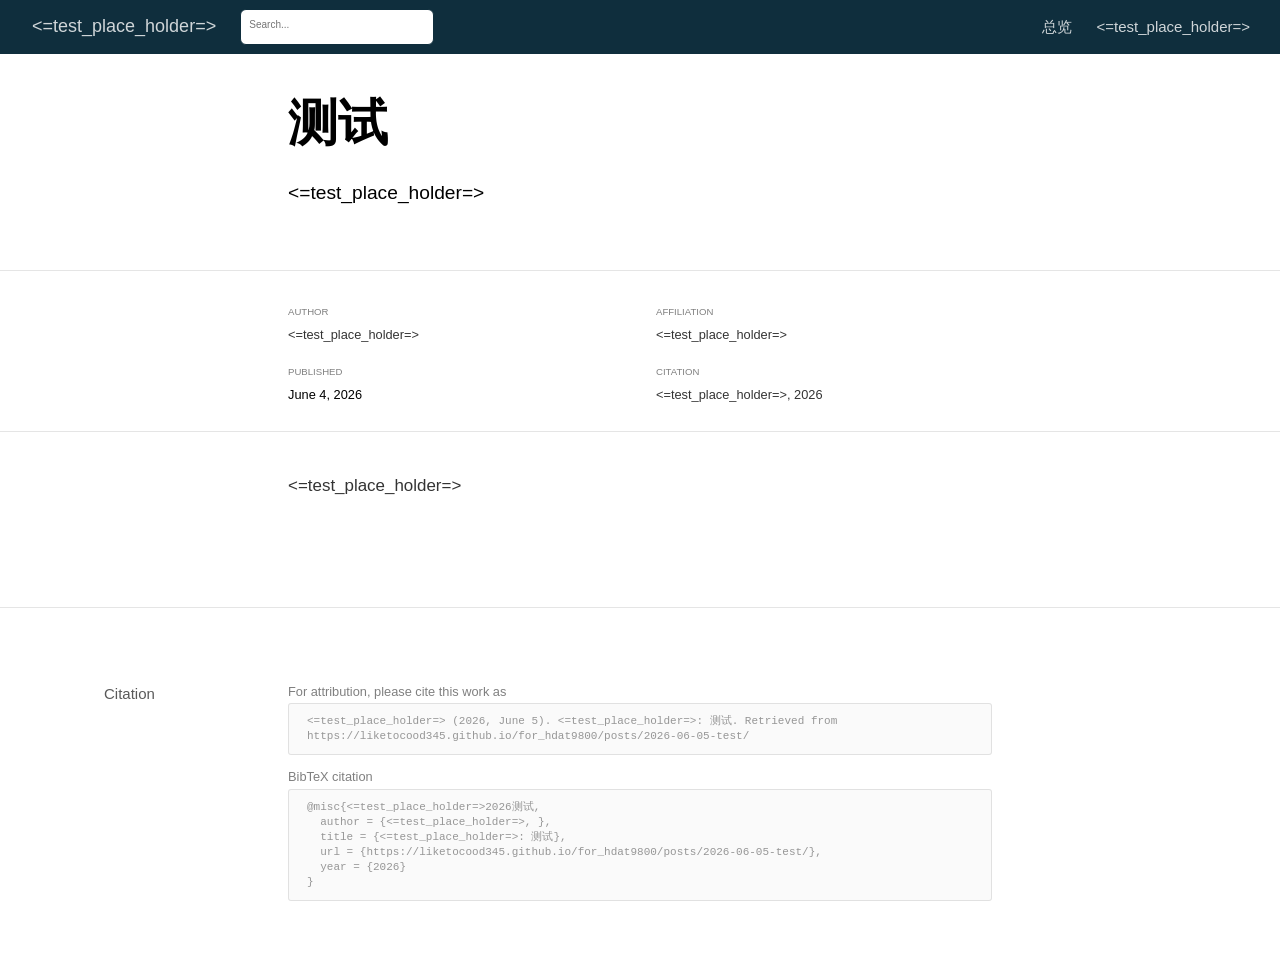
==== commit f8e68456: "Set overview as default homepage and add README design log" ====
--- a/docs/posts/2026-06-05-test/index.html
+++ b/docs/posts/2026-06-05-test/index.html
@@ -2151,7 +2151,7 @@
 <input id="distill-search" class="nav-search hidden" type="text" placeholder="Search..."/>
 </div>
 <div class="nav-right">
-<a href="../../index.html">&lt;=test_place_holder=&gt;</a>
+<a href="../../index.html">总览</a>
 <a href="../../about.html">&lt;=test_place_holder=&gt;</a>
 <a href="javascript:void(0);" class="nav-toggle">&#9776;</a>
 </div>
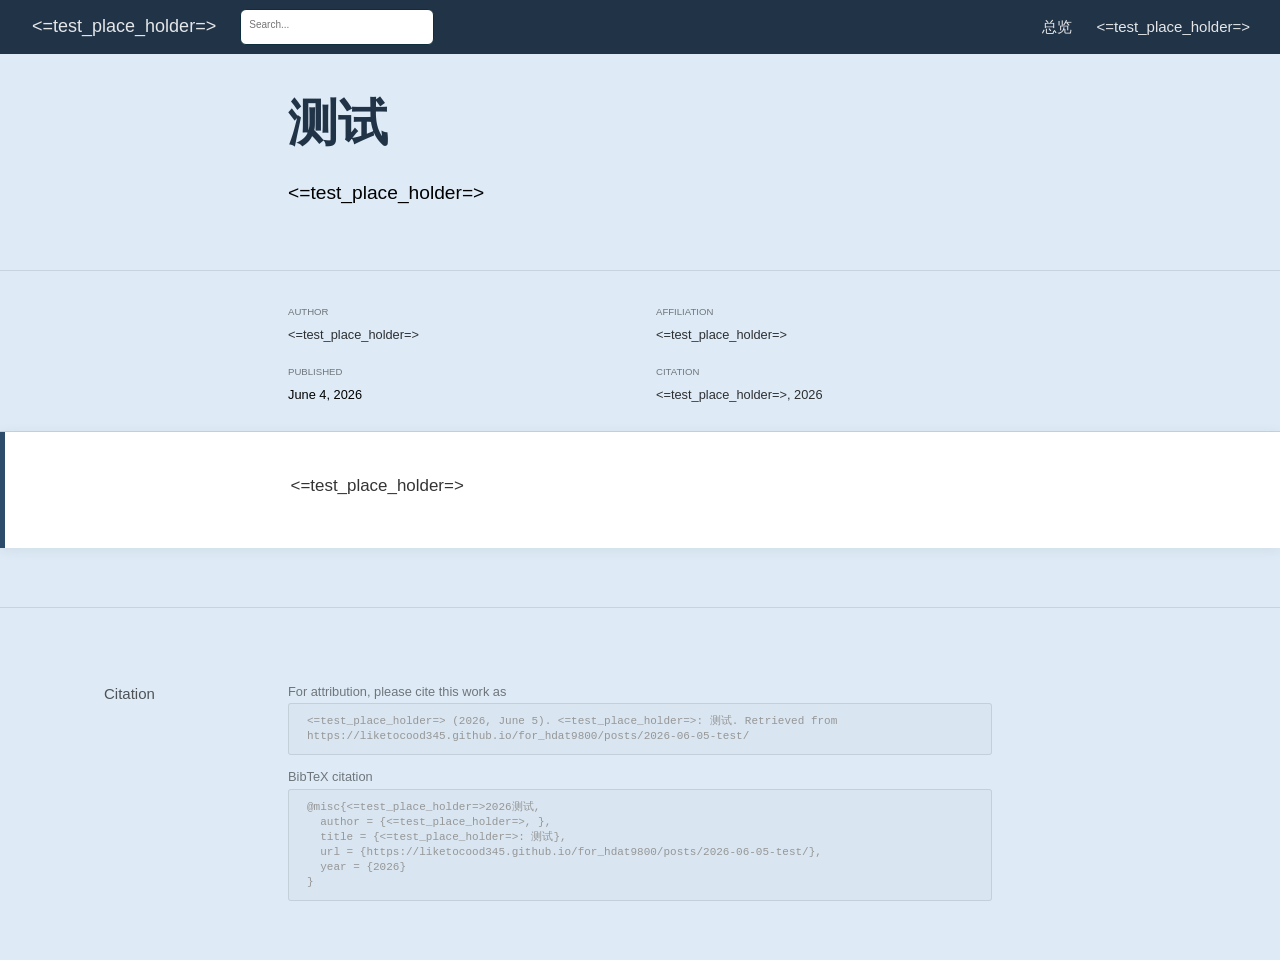
==== commit 768a16ea: "Ensure Distill loads CV-inspired theme.css globally" ====
--- a/docs/posts/2026-06-05-test/index.html
+++ b/docs/posts/2026-06-05-test/index.html
@@ -2129,6 +2129,131 @@
   <script src="../../site_libs/webcomponents-2.0.0/webcomponents.js"></script>
   <script src="../../site_libs/distill-2.2.21/template.v2.js"></script>
   <!--radix_placeholder_site_in_header-->
+<style type="text/css">
+/* Distill theme — visual style from CV (colors & geometry only; no résumé content) */
+
+html {
+  --cv-navy-dark: #213347;
+  --cv-navy-mid: #2D4B6A;
+  --cv-navy-slate: #334E6C;
+  --cv-blue-light: #D7E1ED;
+  --cv-blue-pale: #DEEBF6;
+  --title-color: var(--cv-navy-dark);
+  --header-color: var(--cv-navy-mid);
+  --body-color: rgba(33, 51, 71, 0.88);
+  --body-font: Calibri, "Segoe UI", system-ui, sans-serif;
+  --heading-font: Calibri, "Segoe UI", system-ui, sans-serif;
+  --navbar-font: Calibri, "Segoe UI", system-ui, sans-serif;
+}
+
+body {
+  background: var(--cv-blue-pale);
+}
+
+.distill-site-nav {
+  color: rgba(255, 255, 255, 0.88);
+  background-color: var(--cv-navy-dark);
+  font-size: 15px;
+  font-weight: 300;
+}
+
+.distill-site-footer {
+  --text-color: rgba(255, 255, 255, 0.88);
+  --bkgd-color: var(--cv-navy-dark);
+}
+
+/* Homepage geometric decoration (index only) */
+.cv-home-deco {
+  position: relative;
+  height: 5.5rem;
+  margin: 0 0 1.25rem 0;
+  overflow: hidden;
+  border-radius: 0 12px 12px 0;
+}
+
+.cv-geo-sidebar {
+  position: absolute;
+  left: 0;
+  top: 0;
+  width: 28%;
+  height: 100%;
+  background: linear-gradient(180deg, var(--cv-navy-dark) 0%, var(--cv-navy-mid) 100%);
+  border-radius: 0 0 48px 0;
+}
+
+.cv-geo-accent {
+  position: absolute;
+  background: var(--cv-blue-light);
+  border: 2px solid var(--cv-navy-slate);
+}
+
+.cv-geo-accent--circle {
+  width: 3.25rem;
+  height: 3.25rem;
+  left: calc(28% - 1.6rem);
+  top: 1.1rem;
+  border-radius: 50%;
+  background: #ffffff;
+  border-color: var(--cv-navy-mid);
+  box-shadow: 0 0 0 6px var(--cv-blue-light);
+}
+
+.cv-geo-accent--bar {
+  left: 32%;
+  top: 2.2rem;
+  width: 42%;
+  height: 0.45rem;
+  border-radius: 999px;
+  background: var(--cv-navy-slate);
+  border: none;
+  opacity: 0.35;
+}
+
+.cv-geo-accent--rect {
+  right: 4%;
+  top: 0.9rem;
+  width: 18%;
+  height: 3.6rem;
+  border-radius: 8px;
+  background: linear-gradient(135deg, var(--cv-blue-light) 0%, #ffffff 100%);
+}
+
+/* Article / listing area */
+d-article {
+  background: #ffffff;
+  border-left: 5px solid var(--cv-navy-mid);
+  box-shadow: 0 2px 12px rgba(33, 51, 71, 0.08);
+}
+
+d-title h1 {
+  color: var(--cv-navy-dark);
+}
+
+.posts-list .post-preview {
+  background: var(--cv-blue-light);
+  border-left: 4px solid var(--cv-navy-slate);
+  border-radius: 0 10px 10px 0;
+  padding: 1rem 1.1rem;
+  margin-bottom: 0.75rem;
+  transition: border-color 0.2s ease, box-shadow 0.2s ease;
+}
+
+.posts-list .post-preview:hover {
+  border-left-color: var(--cv-navy-mid);
+  box-shadow: 0 4px 14px rgba(33, 51, 71, 0.12);
+}
+
+.posts-list .post-preview h2 {
+  color: var(--cv-navy-dark);
+}
+
+.posts-list-caption {
+  color: var(--cv-navy-slate);
+  font-weight: 600;
+  letter-spacing: 0.02em;
+}
+
+</style>
 <!--/radix_placeholder_site_in_header-->
 
 
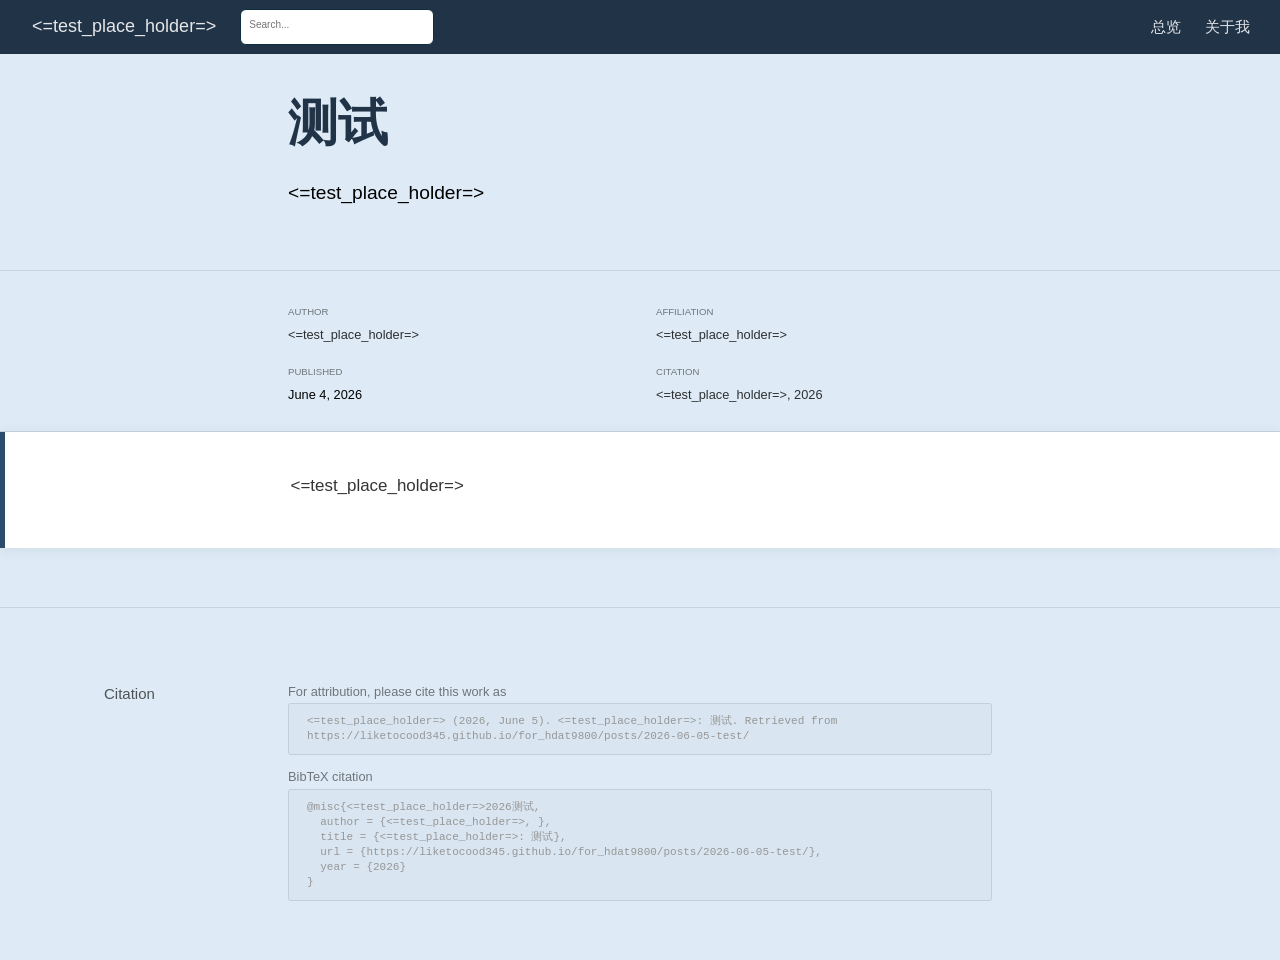
==== commit e4301bfe: "Add About Me page with GitHub profile and privacy note" ====
--- a/docs/posts/2026-06-05-test/index.html
+++ b/docs/posts/2026-06-05-test/index.html
@@ -2253,6 +2253,57 @@
   letter-spacing: 0.02em;
 }
 
+/* About me page */
+.about-me-profile {
+  text-align: center;
+  margin: 2rem auto 1rem;
+  max-width: 28rem;
+  padding: 1.5rem 1.25rem;
+  background: var(--cv-blue-light);
+  border-radius: 12px;
+  border: 1px solid rgba(51, 78, 108, 0.2);
+}
+
+.about-me-avatar {
+  width: 120px;
+  height: 120px;
+  border-radius: 50%;
+  border: 4px solid #ffffff;
+  box-shadow: 0 0 0 3px var(--cv-navy-mid);
+  display: block;
+  margin: 0 auto 1rem;
+}
+
+.about-me-avatar-link {
+  display: inline-block;
+  text-decoration: none;
+}
+
+.about-me-username {
+  font-size: 1.35rem;
+  font-weight: 600;
+  margin: 0 0 1rem;
+}
+
+.about-me-username a {
+  color: var(--cv-navy-dark);
+  text-decoration: none;
+}
+
+.about-me-username a:hover {
+  color: var(--cv-navy-mid);
+  text-decoration: underline;
+}
+
+.about-me-note {
+  color: var(--cv-navy-slate);
+  font-size: 0.95rem;
+  line-height: 1.6;
+  margin: 0;
+  padding-top: 0.75rem;
+  border-top: 1px solid rgba(51, 78, 108, 0.25);
+}
+
 </style>
 <!--/radix_placeholder_site_in_header-->
 
@@ -2277,7 +2328,7 @@
 </div>
 <div class="nav-right">
 <a href="../../index.html">总览</a>
-<a href="../../about.html">&lt;=test_place_holder=&gt;</a>
+<a href="../../about.html">关于我</a>
 <a href="javascript:void(0);" class="nav-toggle">&#9776;</a>
 </div>
 </nav>
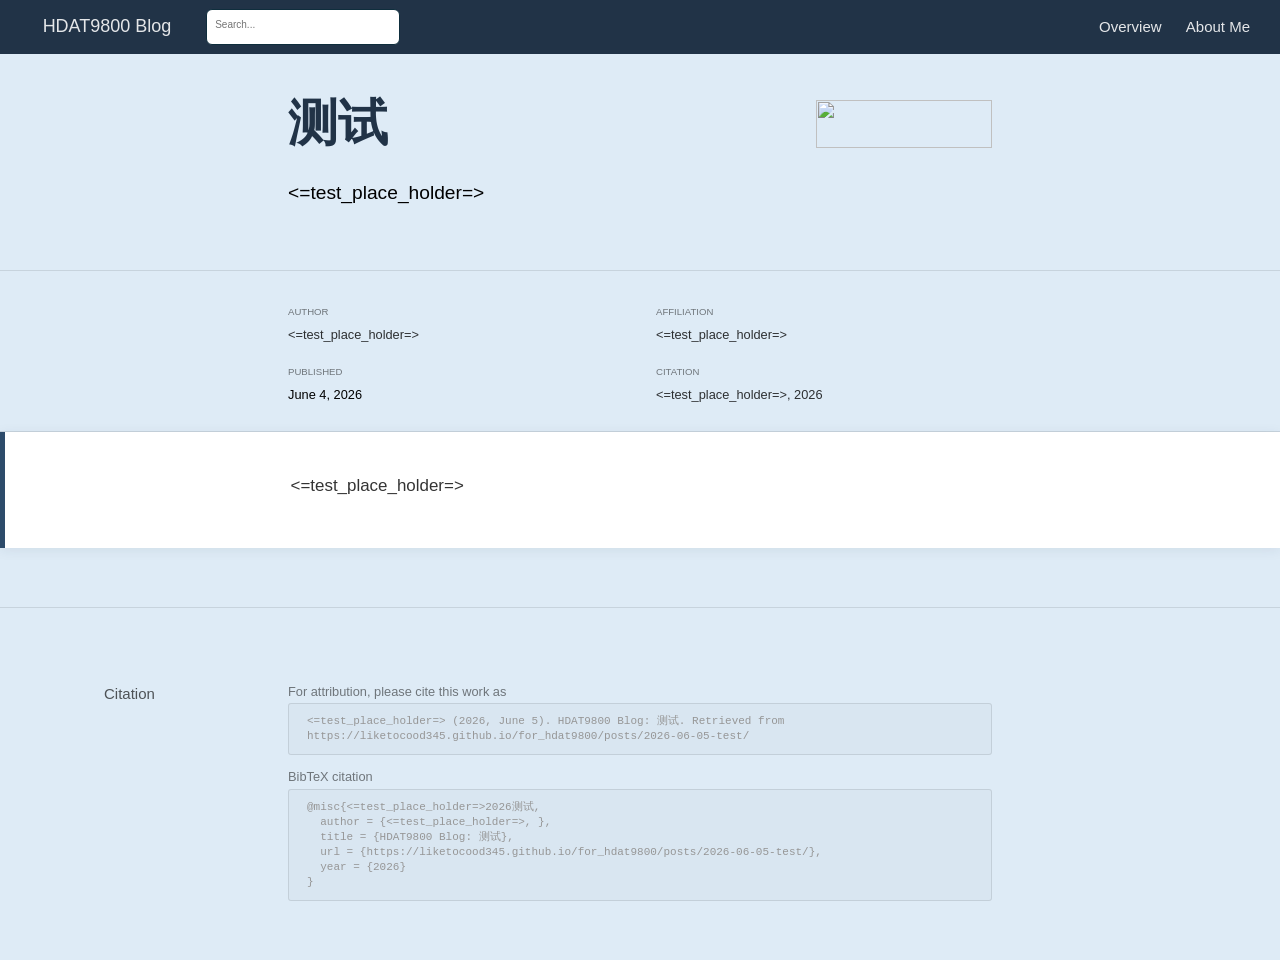
==== commit 6733e7ea: "Pin title badge to row end with scalable slot box. Replace wrapping pseudo-element badge with a flex" ====
--- a/docs/posts/2026-06-05-test/index.html
+++ b/docs/posts/2026-06-05-test/index.html
@@ -89,7 +89,7 @@
 
 
   <!--radix_placeholder_meta_tags-->
-<title>&lt;=test_place_holder=&gt;: 测试</title>
+<title>HDAT9800 Blog: 测试</title>
 
 <meta property="description" itemprop="description" content="&lt;=test_place_holder=&gt;"/>
 
@@ -101,21 +101,21 @@
 <meta name="article:author" content="&lt;=test_place_holder=&gt;"/>
 
 <!--  https://developers.facebook.com/docs/sharing/webmasters#markup -->
-<meta property="og:title" content="&lt;=test_place_holder=&gt;: 测试"/>
+<meta property="og:title" content="HDAT9800 Blog: 测试"/>
 <meta property="og:type" content="article"/>
 <meta property="og:description" content="&lt;=test_place_holder=&gt;"/>
 <meta property="og:url" content="https://liketocood345.github.io/for_hdat9800/posts/2026-06-05-test/"/>
 <meta property="og:locale" content="en_US"/>
-<meta property="og:site_name" content="&lt;=test_place_holder=&gt;"/>
+<meta property="og:site_name" content="HDAT9800 Blog"/>
 
 <!--  https://dev.twitter.com/cards/types/summary -->
 <meta property="twitter:card" content="summary"/>
-<meta property="twitter:title" content="&lt;=test_place_holder=&gt;: 测试"/>
+<meta property="twitter:title" content="HDAT9800 Blog: 测试"/>
 <meta property="twitter:description" content="&lt;=test_place_holder=&gt;"/>
 <meta property="twitter:url" content="https://liketocood345.github.io/for_hdat9800/posts/2026-06-05-test/"/>
 
 <!--  https://scholar.google.com/intl/en/scholar/inclusion.html#indexing -->
-<meta name="citation_title" content="&lt;=test_place_holder=&gt;: 测试"/>
+<meta name="citation_title" content="HDAT9800 Blog: 测试"/>
 <meta name="citation_fulltext_html_url" content="https://liketocood345.github.io/for_hdat9800/posts/2026-06-05-test/"/>
 <meta name="citation_online_date" content="2026/06/05"/>
 <meta name="citation_publication_date" content="2026/06/05"/>
@@ -130,7 +130,7 @@
 <!--/radix_placeholder_rmarkdown_metadata-->
   
   <script type="text/json" id="radix-resource-manifest">
-  {"type":"NULL"}
+  {"type":"character","attributes":{},"value":["test_files/anchor-4.2.2/anchor.min.js","test_files/bowser-1.9.3/bowser.min.js","test_files/distill-2.2.21/template.v2.js","test_files/header-attrs-2.31/header-attrs.js","test_files/jquery-3.6.0/jquery-3.6.0.js","test_files/jquery-3.6.0/jquery-3.6.0.min.js","test_files/jquery-3.6.0/jquery-3.6.0.min.map","test_files/popper-2.6.0/popper.min.js","test_files/tippy-6.2.7/tippy-bundle.umd.min.js","test_files/tippy-6.2.7/tippy-light-border.css","test_files/tippy-6.2.7/tippy.css","test_files/tippy-6.2.7/tippy.umd.min.js","test_files/webcomponents-2.0.0/webcomponents.js","title-badge.png"]}
   </script>
   <!--radix_placeholder_navigation_in_header-->
 <meta name="distill:offset" content="../.."/>
@@ -2304,6 +2304,57 @@
   border-top: 1px solid rgba(51, 78, 108, 0.25);
 }
 
+/* Title row: text left, invisible badge box pinned to far right */
+.post-title-row {
+  display: flex;
+  flex-direction: row;
+  align-items: center;
+  justify-content: space-between;
+  width: 100%;
+  flex-wrap: nowrap;
+  gap: 0.75rem;
+  box-sizing: border-box;
+}
+
+/* Invisible fixed slot — image scales inside via object-fit */
+.title-badge-slot {
+  display: flex;
+  align-items: center;
+  justify-content: flex-end;
+  flex: 0 0 auto;
+  width: clamp(5.5rem, 32%, 11rem);
+  height: clamp(2rem, 5vw, 3rem);
+  margin-left: auto;
+  overflow: hidden;
+}
+
+.title-badge-slot img {
+  display: block;
+  width: 100%;
+  height: 100%;
+  object-fit: contain;
+  object-position: center right;
+}
+
+.posts-list a.post-preview[href*="2026-06-05-test"] .description h2 {
+  display: flex;
+  flex-direction: row;
+  align-items: center;
+  justify-content: space-between;
+  width: 100%;
+  flex-wrap: nowrap;
+  gap: 0.75rem;
+}
+
+.posts-list a.post-preview[href*="2026-06-05-test"] .description h2 .title-badge-slot {
+  width: clamp(5rem, 36%, 10rem);
+  height: clamp(1.85rem, 4.5vw, 2.75rem);
+}
+
+.about-me-profile {
+  margin-top: 0.5rem;
+}
+
 </style>
 <!--/radix_placeholder_site_in_header-->
 
@@ -2323,12 +2374,12 @@
 <header class="header header--fixed" role="banner">
 <nav class="distill-site-nav distill-site-header">
 <div class="nav-left">
-<a href="../../index.html" class="title">&lt;=test_place_holder=&gt;</a>
+<a href="../../index.html" class="title">HDAT9800 Blog</a>
 <input id="distill-search" class="nav-search hidden" type="text" placeholder="Search..."/>
 </div>
 <div class="nav-right">
-<a href="../../index.html">总览</a>
-<a href="../../about.html">关于我</a>
+<a href="../../index.html">Overview</a>
+<a href="../../about.html">About Me</a>
 <a href="javascript:void(0);" class="nav-toggle">&#9776;</a>
 </div>
 </nav>
@@ -2352,6 +2403,31 @@
 </div>
 
 <div class="d-article">
+<script>
+(function () {
+  function injectArticleBadge() {
+    var h1 = document.querySelector("d-title h1, .d-title h1");
+    if (!h1 || h1.querySelector(".title-badge-slot")) return;
+    h1.classList.add("post-title-row");
+    var slot = document.createElement("span");
+    slot.className = "title-badge-slot";
+    slot.setAttribute("aria-hidden", "true");
+    var img = document.createElement("img");
+    img.src = "title-badge.png";
+    img.alt = "";
+    slot.appendChild(img);
+    h1.appendChild(slot);
+  }
+  function schedule() {
+    injectArticleBadge();
+    setTimeout(injectArticleBadge, 100);
+    setTimeout(injectArticleBadge, 500);
+  }
+  document.addEventListener("DOMContentLoaded", schedule);
+  window.addEventListener("WebComponentsReady", schedule);
+  window.addEventListener("load", schedule);
+})();
+</script>
 <p>&lt;=test_place_holder=&gt;</p>
 <div class="sourceCode" id="cb1"><pre class="sourceCode r distill-force-highlighting-css"><code class="sourceCode r"></code></pre></div>
 <!--radix_placeholder_article_footer-->
@@ -2368,11 +2444,11 @@
 <div class="appendix-bottom">
   <h3 id="citation">Citation</h3>
   <p>For attribution, please cite this work as</p>
-  <pre class="citation-appendix short">&lt;=test_place_holder=&gt; (2026, June 5). &lt;=test_place_holder=&gt;: 测试. Retrieved from https://liketocood345.github.io/for_hdat9800/posts/2026-06-05-test/</pre>
+  <pre class="citation-appendix short">&lt;=test_place_holder=&gt; (2026, June 5). HDAT9800 Blog: 测试. Retrieved from https://liketocood345.github.io/for_hdat9800/posts/2026-06-05-test/</pre>
   <p>BibTeX citation</p>
   <pre class="citation-appendix long">@misc{&lt;=test_place_holder=&gt;2026测试,
   author = {&lt;=test_place_holder=&gt;, },
-  title = {&lt;=test_place_holder=&gt;: 测试},
+  title = {HDAT9800 Blog: 测试},
   url = {https://liketocood345.github.io/for_hdat9800/posts/2026-06-05-test/},
   year = {2026}
 }</pre>
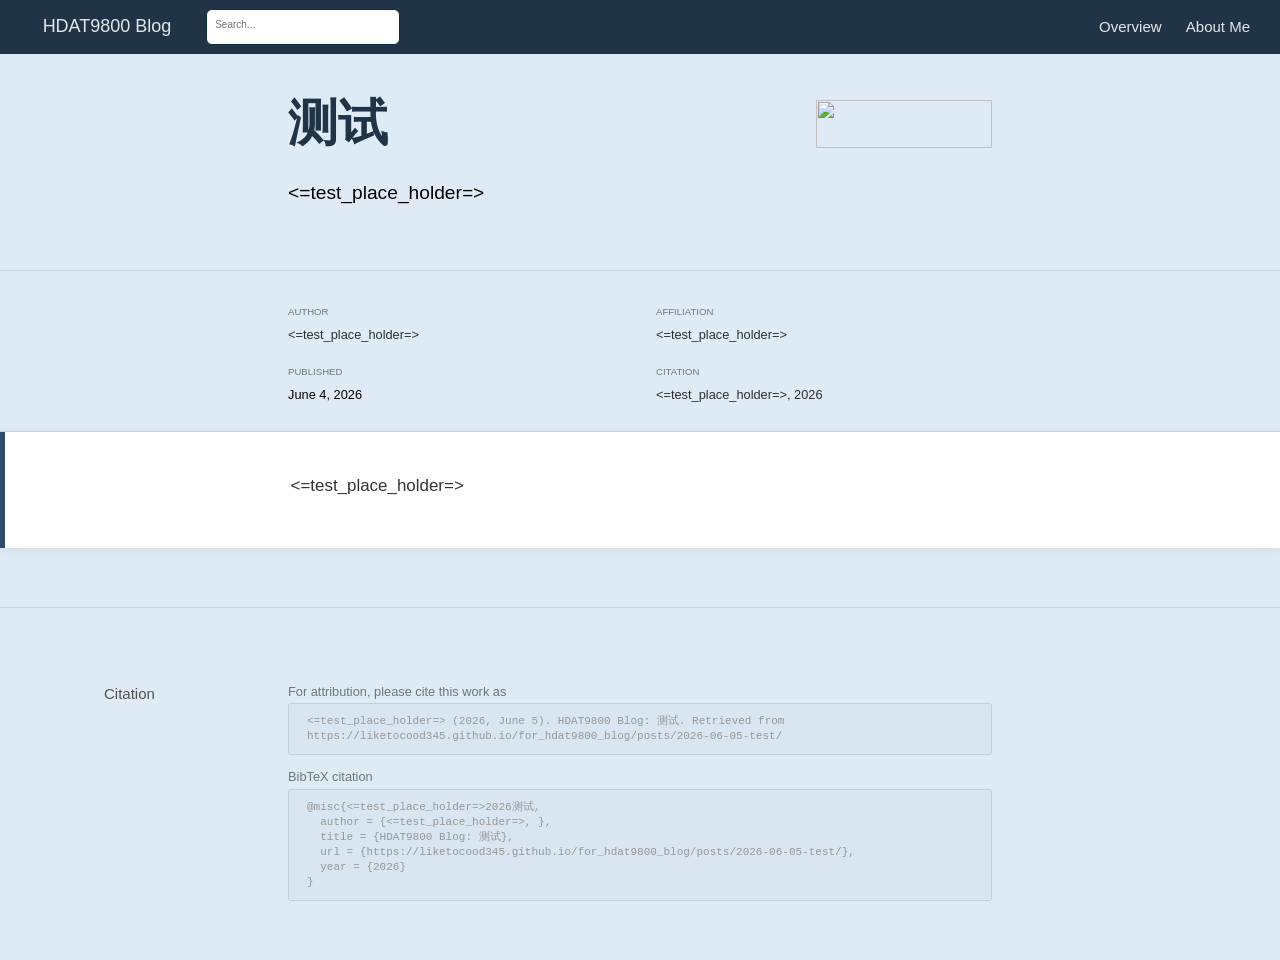
==== commit 1fa3e218: "Sync site URLs after for_hdat9800_blog rename" ====
--- a/docs/posts/2026-06-05-test/index.html
+++ b/docs/posts/2026-06-05-test/index.html
@@ -1,4 +1,4 @@
-<!DOCTYPE html>
+﻿<!DOCTYPE html>
 
 <html xmlns="http://www.w3.org/1999/xhtml" lang="" xml:lang="">
 
@@ -93,7 +93,7 @@
 
 <meta property="description" itemprop="description" content="&lt;=test_place_holder=&gt;"/>
 
-<link rel="canonical" href="https://liketocood345.github.io/for_hdat9800/posts/2026-06-05-test/"/>
+<link rel="canonical" href="https://liketocood345.github.io/for_hdat9800_blog/posts/2026-06-05-test/"/>
 
 <!--  https://schema.org/Article -->
 <meta property="article:published" itemprop="datePublished" content="2026-06-05"/>
@@ -104,7 +104,7 @@
 <meta property="og:title" content="HDAT9800 Blog: 测试"/>
 <meta property="og:type" content="article"/>
 <meta property="og:description" content="&lt;=test_place_holder=&gt;"/>
-<meta property="og:url" content="https://liketocood345.github.io/for_hdat9800/posts/2026-06-05-test/"/>
+<meta property="og:url" content="https://liketocood345.github.io/for_hdat9800_blog/posts/2026-06-05-test/"/>
 <meta property="og:locale" content="en_US"/>
 <meta property="og:site_name" content="HDAT9800 Blog"/>
 
@@ -112,11 +112,11 @@
 <meta property="twitter:card" content="summary"/>
 <meta property="twitter:title" content="HDAT9800 Blog: 测试"/>
 <meta property="twitter:description" content="&lt;=test_place_holder=&gt;"/>
-<meta property="twitter:url" content="https://liketocood345.github.io/for_hdat9800/posts/2026-06-05-test/"/>
+<meta property="twitter:url" content="https://liketocood345.github.io/for_hdat9800_blog/posts/2026-06-05-test/"/>
 
 <!--  https://scholar.google.com/intl/en/scholar/inclusion.html#indexing -->
 <meta name="citation_title" content="HDAT9800 Blog: 测试"/>
-<meta name="citation_fulltext_html_url" content="https://liketocood345.github.io/for_hdat9800/posts/2026-06-05-test/"/>
+<meta name="citation_fulltext_html_url" content="https://liketocood345.github.io/for_hdat9800_blog/posts/2026-06-05-test/"/>
 <meta name="citation_online_date" content="2026/06/05"/>
 <meta name="citation_publication_date" content="2026/06/05"/>
 <meta name="citation_author" content="&lt;=test_place_holder=&gt;"/>
@@ -125,7 +125,7 @@
   <!--radix_placeholder_rmarkdown_metadata-->
 
 <script type="text/json" id="radix-rmarkdown-metadata">
-{"type":"list","attributes":{"names":{"type":"character","attributes":{},"value":["title","description","author","date","output","citation_url","canonical_url"]}},"value":[{"type":"character","attributes":{},"value":["测试"]},{"type":"character","attributes":{},"value":["<=test_place_holder=>"]},{"type":"list","attributes":{},"value":[{"type":"list","attributes":{"names":{"type":"character","attributes":{},"value":["name","url","affiliation","affiliation_url"]}},"value":[{"type":"character","attributes":{},"value":["<=test_place_holder=>"]},{"type":"character","attributes":{},"value":["https://example.com/<=test_place_holder=>"]},{"type":"character","attributes":{},"value":["<=test_place_holder=>"]},{"type":"character","attributes":{},"value":["https://example.com/<=test_place_holder=>"]}]}]},{"type":"character","attributes":{},"value":["2026-06-05"]},{"type":"list","attributes":{"names":{"type":"character","attributes":{},"value":["distill::distill_article"]}},"value":[{"type":"list","attributes":{"names":{"type":"character","attributes":{},"value":["self_contained"]}},"value":[{"type":"logical","attributes":{},"value":[false]}]}]},{"type":"character","attributes":{},"value":["https://liketocood345.github.io/for_hdat9800/posts/2026-06-05-test/"]},{"type":"character","attributes":{},"value":["https://liketocood345.github.io/for_hdat9800/posts/2026-06-05-test/"]}]}
+{"type":"list","attributes":{"names":{"type":"character","attributes":{},"value":["title","description","author","date","output","citation_url","canonical_url"]}},"value":[{"type":"character","attributes":{},"value":["测试"]},{"type":"character","attributes":{},"value":["<=test_place_holder=>"]},{"type":"list","attributes":{},"value":[{"type":"list","attributes":{"names":{"type":"character","attributes":{},"value":["name","url","affiliation","affiliation_url"]}},"value":[{"type":"character","attributes":{},"value":["<=test_place_holder=>"]},{"type":"character","attributes":{},"value":["https://example.com/<=test_place_holder=>"]},{"type":"character","attributes":{},"value":["<=test_place_holder=>"]},{"type":"character","attributes":{},"value":["https://example.com/<=test_place_holder=>"]}]}]},{"type":"character","attributes":{},"value":["2026-06-05"]},{"type":"list","attributes":{"names":{"type":"character","attributes":{},"value":["distill::distill_article"]}},"value":[{"type":"list","attributes":{"names":{"type":"character","attributes":{},"value":["self_contained"]}},"value":[{"type":"logical","attributes":{},"value":[false]}]}]},{"type":"character","attributes":{},"value":["https://liketocood345.github.io/for_hdat9800_blog/posts/2026-06-05-test/"]},{"type":"character","attributes":{},"value":["https://liketocood345.github.io/for_hdat9800_blog/posts/2026-06-05-test/"]}]}
 </script>
 <!--/radix_placeholder_rmarkdown_metadata-->
   
@@ -2129,6 +2129,12 @@
   <script src="../../site_libs/webcomponents-2.0.0/webcomponents.js"></script>
   <script src="../../site_libs/distill-2.2.21/template.v2.js"></script>
   <!--radix_placeholder_site_in_header-->
+<link rel="icon" href="/for_hdat9800_blog/favicon.ico" sizes="any" />
+<link rel="icon" type="image/png" href="/for_hdat9800_blog/favicon.png" />
+<link rel="shortcut icon" href="/for_hdat9800_blog/favicon.ico" />
+<link rel="apple-touch-icon" href="/for_hdat9800_blog/favicon.png" />
+<link rel="stylesheet" href="/for_hdat9800_blog/theme.css" type="text/css" />
+
 <style type="text/css">
 /* Distill theme — visual style from CV (colors & geometry only; no résumé content) */
 
@@ -2162,60 +2168,226 @@
   --bkgd-color: var(--cv-navy-dark);
 }
 
-/* Homepage geometric decoration (index only) */
-.cv-home-deco {
-  position: relative;
-  height: 5.5rem;
-  margin: 0 0 1.25rem 0;
-  overflow: hidden;
-  border-radius: 0 12px 12px 0;
-}
-
-.cv-geo-sidebar {
+/* Overview-only custom top bar (body.layout-listing is index.html only) */
+body.layout-listing {
+  padding-top: 4.75rem;
+}
+
+body.layout-listing > header.header--fixed {
+  display: none !important;
+}
+
+body.layout-listing .overview-topbar {
+  position: fixed;
+  top: 0;
+  left: 0;
+  right: 0;
+  height: 4.75rem;
+  z-index: 1100;
+  background: var(--cv-blue-pale);
+  overflow: visible;
+}
+
+body.layout-listing .overview-topbar__sidebar {
   position: absolute;
   left: 0;
   top: 0;
-  width: 28%;
+  width: 30%;
   height: 100%;
   background: linear-gradient(180deg, var(--cv-navy-dark) 0%, var(--cv-navy-mid) 100%);
-  border-radius: 0 0 48px 0;
-}
-
-.cv-geo-accent {
+  border-radius: 0 0 52px 0;
+  display: flex;
+  align-items: center;
+  padding: 0 1.25rem 0 1.5rem;
+  box-sizing: border-box;
+}
+
+body.layout-listing .overview-topbar__title {
+  color: rgba(255, 255, 255, 0.92);
+  font-size: 1.05rem;
+  font-weight: 600;
+  letter-spacing: 0.02em;
+  text-decoration: none;
+  white-space: nowrap;
+}
+
+body.layout-listing .overview-topbar__title:hover {
+  color: #ffffff;
+  text-decoration: none;
+}
+
+body.layout-listing .overview-topbar__bar {
   position: absolute;
-  background: var(--cv-blue-light);
-  border: 2px solid var(--cv-navy-slate);
-}
-
-.cv-geo-accent--circle {
-  width: 3.25rem;
-  height: 3.25rem;
-  left: calc(28% - 1.6rem);
-  top: 1.1rem;
-  border-radius: 50%;
-  background: #ffffff;
-  border-color: var(--cv-navy-mid);
-  box-shadow: 0 0 0 6px var(--cv-blue-light);
-}
-
-.cv-geo-accent--bar {
-  left: 32%;
-  top: 2.2rem;
-  width: 42%;
-  height: 0.45rem;
+  left: 33%;
+  top: 50%;
+  transform: translateY(-50%);
+  width: 38%;
+  height: 0.5rem;
   border-radius: 999px;
   background: var(--cv-navy-slate);
+  opacity: 0.35;
+}
+
+body.layout-listing .overview-topbar__search {
+  position: absolute;
+  left: calc(30% - 1.75rem);
+  top: 50%;
+  transform: translateY(-50%);
+  display: flex;
+  align-items: center;
+  gap: 0.5rem;
+  z-index: 2;
+}
+
+body.layout-listing .overview-search-toggle {
+  width: 3.5rem;
+  height: 3.5rem;
+  border-radius: 50%;
+  border: 2px solid var(--cv-navy-mid);
+  background: #ffffff;
+  box-shadow: 0 0 0 7px var(--cv-blue-light);
+  color: var(--cv-navy-mid);
+  cursor: pointer;
+  display: flex;
+  align-items: center;
+  justify-content: center;
+  padding: 0;
+  flex-shrink: 0;
+  transition: box-shadow 0.2s ease, border-color 0.2s ease;
+}
+
+body.layout-listing .overview-search-toggle:hover,
+body.layout-listing .overview-search-toggle:focus {
+  border-color: var(--cv-navy-dark);
+  box-shadow: 0 0 0 7px var(--cv-blue-light), 0 0 0 2px var(--cv-navy-mid);
+  outline: none;
+}
+
+body.layout-listing .overview-search-panel {
+  display: flex;
+  align-items: center;
+  max-width: 0;
+  opacity: 0;
+  overflow: hidden;
+  transition: max-width 0.25s ease, opacity 0.2s ease;
+}
+
+body.layout-listing .overview-search-panel.is-open {
+  max-width: 16rem;
+  opacity: 1;
+}
+
+body.layout-listing .overview-search-input,
+body.layout-listing #distill-search.overview-search-input {
+  font-size: 0.9rem;
+  width: 14rem;
+  max-width: 42vw;
+  padding: 0.45rem 0.65rem;
+  border: 1px solid var(--cv-navy-slate);
+  border-radius: 6px;
+  background: #ffffff;
+  color: var(--cv-navy-dark);
+  margin: 0;
+}
+
+body.layout-listing .overview-topbar__about {
+  position: absolute;
+  right: 4%;
+  top: 50%;
+  transform: translateY(-50%);
+  width: 18%;
+  min-width: 7.5rem;
+  height: 3.75rem;
+  border-radius: 10px;
+  border: 2px solid var(--cv-navy-slate);
+  background: linear-gradient(135deg, var(--cv-blue-light) 0%, #ffffff 100%);
+  color: var(--cv-navy-dark);
+  font-weight: 600;
+  font-size: 0.95rem;
+  text-decoration: none;
+  display: flex;
+  align-items: center;
+  justify-content: center;
+  box-sizing: border-box;
+  transition: border-color 0.2s ease, box-shadow 0.2s ease;
+}
+
+body.layout-listing .overview-topbar__about:hover {
+  border-color: var(--cv-navy-mid);
+  box-shadow: 0 2px 10px rgba(33, 51, 71, 0.12);
+  color: var(--cv-navy-dark);
+  text-decoration: none;
+}
+
+body.layout-listing .overview-topbar .algolia-autocomplete {
+  display: inline-block !important;
+  visibility: visible !important;
+  margin: 0;
+  vertical-align: middle;
+  width: auto;
+  min-width: 0;
+  padding: 0;
   border: none;
-  opacity: 0.35;
-}
-
-.cv-geo-accent--rect {
-  right: 4%;
-  top: 0.9rem;
-  width: 18%;
-  height: 3.6rem;
-  border-radius: 8px;
-  background: linear-gradient(135deg, var(--cv-blue-light) 0%, #ffffff 100%);
+  background: transparent;
+}
+
+body.layout-listing .posts-container,
+body.layout-listing .d-article,
+body.layout-listing d-article {
+  margin-top: 0.5rem;
+}
+
+body.layout-listing .overview-pageviews {
+  margin: 0.35rem 0 1.25rem;
+  font-size: 0.9rem;
+  color: var(--cv-navy-slate);
+  letter-spacing: 0.01em;
+}
+
+body.layout-listing .overview-pageviews #site-pageview-count {
+  font-weight: 600;
+  color: var(--cv-navy-dark);
+  font-variant-numeric: tabular-nums;
+}
+
+@media (max-width: 768px) {
+  body.layout-listing {
+    padding-top: 4.25rem;
+  }
+
+  body.layout-listing .overview-topbar {
+    height: 4.25rem;
+  }
+
+  body.layout-listing .overview-topbar__sidebar {
+    width: 46%;
+    padding-left: 1rem;
+  }
+
+  body.layout-listing .overview-topbar__title {
+    font-size: 0.85rem;
+  }
+
+  body.layout-listing .overview-topbar__bar {
+    display: none;
+  }
+
+  body.layout-listing .overview-topbar__search {
+    left: calc(46% - 1.5rem);
+  }
+
+  body.layout-listing .overview-search-toggle {
+    width: 3rem;
+    height: 3rem;
+  }
+
+  body.layout-listing .overview-topbar__about {
+    width: 28%;
+    min-width: 5.5rem;
+    height: 3.25rem;
+    font-size: 0.8rem;
+    right: 3%;
+  }
 }
 
 /* Article / listing area */
@@ -2304,7 +2476,12 @@
   border-top: 1px solid rgba(51, 78, 108, 0.25);
 }
 
-/* Title row: text left, invisible badge box pinned to far right */
+/* About page: hide redundant self-link in default Distill nav */
+body:has(.about-me-profile) .distill-site-nav .nav-right a[href="about.html"] {
+  display: none;
+}
+
+/* Article page title row */
 .post-title-row {
   display: flex;
   flex-direction: row;
@@ -2316,13 +2493,12 @@
   box-sizing: border-box;
 }
 
-/* Invisible fixed slot — image scales inside via object-fit */
-.title-badge-slot {
+.post-title-row .title-badge-slot {
   display: flex;
   align-items: center;
   justify-content: flex-end;
   flex: 0 0 auto;
-  width: clamp(5.5rem, 32%, 11rem);
+  width: clamp(5.5rem, 28%, 11rem);
   height: clamp(2rem, 5vw, 3rem);
   margin-left: auto;
   overflow: hidden;
@@ -2336,23 +2512,127 @@
   object-position: center right;
 }
 
-.posts-list a.post-preview[href*="2026-06-05-test"] .description h2 {
+/* Overview listing — badge at far right of the colored post-preview card */
+.posts-list a.post-preview[href*="2026-06-05-test"] {
+  position: relative;
+}
+
+.posts-list a.post-preview[href*="2026-06-05-test"] > .post-card-badge-slot {
+  position: absolute;
+  top: 50%;
+  right: 1.1rem;
+  transform: translateY(-50%);
+  width: clamp(4.5rem, 22vw, 10rem);
+  height: clamp(2.2rem, 12vw, 4rem);
+  max-height: calc(100% - 1.5rem);
   display: flex;
-  flex-direction: row;
   align-items: center;
-  justify-content: space-between;
+  justify-content: flex-end;
+  overflow: hidden;
+  pointer-events: none;
+  z-index: 1;
+}
+
+.posts-list a.post-preview[href*="2026-06-05-test"] > .post-card-badge-slot img {
+  display: block;
   width: 100%;
-  flex-wrap: nowrap;
-  gap: 0.75rem;
-}
-
-.posts-list a.post-preview[href*="2026-06-05-test"] .description h2 .title-badge-slot {
-  width: clamp(5rem, 36%, 10rem);
-  height: clamp(1.85rem, 4.5vw, 2.75rem);
+  height: 100%;
+  object-fit: contain;
+  object-position: center right;
+}
+
+.posts-list a.post-preview[href*="2026-06-08-ggplot-hourglass-four-skill-fusion"] {
+  position: relative;
+}
+
+.posts-list a.post-preview[href*="2026-06-08-ggplot-hourglass-four-skill-fusion"] > .post-card-badge-slot {
+  position: absolute;
+  top: 50%;
+  right: 1.1rem;
+  transform: translateY(-50%);
+  width: clamp(4.5rem, 22vw, 10rem);
+  height: clamp(2.2rem, 12vw, 4rem);
+  max-height: calc(100% - 1.5rem);
+  display: flex;
+  align-items: center;
+  justify-content: flex-end;
+  overflow: hidden;
+  pointer-events: none;
+  z-index: 1;
+}
+
+.posts-list a.post-preview[href*="2026-06-08-ggplot-hourglass-four-skill-fusion"] > .post-card-badge-slot img {
+  display: block;
+  width: 100%;
+  height: 100%;
+  object-fit: contain;
+  object-position: center right;
 }
 
 .about-me-profile {
   margin-top: 0.5rem;
+}
+
+/* Media containers — all multimedia (video / iframe / image / audio) goes inside */
+:is(d-article, .d-article) .media-container,
+.media-container,
+.video-embed {
+  display: block;
+  margin: 1.25rem auto;
+  width: 100%;
+  box-sizing: border-box;
+}
+
+:is(d-article, .d-article) .media-container--large,
+.media-container--large,
+.video-embed--large {
+  max-width: 960px;
+}
+
+:is(d-article, .d-article) .media-container--medium,
+.media-container--medium,
+.video-embed--medium {
+  max-width: 640px;
+}
+
+:is(d-article, .d-article) .media-container--small,
+.media-container--small,
+.video-embed--small {
+  max-width: 400px;
+}
+
+:is(d-article, .d-article) .media-container :is(iframe, video, img, audio),
+.media-container :is(iframe, video, img, audio),
+.video-embed iframe {
+  display: block;
+  width: 100%;
+  max-width: 100%;
+  border: 0;
+  border-radius: 8px;
+}
+
+:is(d-article, .d-article) .media-container :is(iframe, video),
+.media-container :is(iframe, video),
+.video-embed iframe {
+  aspect-ratio: 16 / 9;
+  height: auto;
+  margin-bottom: 0;
+}
+
+.media-container img {
+  height: auto;
+}
+
+/* Guardrail: bare multimedia outside a container shows a dashed outline */
+:is(d-article, .d-article) > :is(iframe, video, audio),
+:is(d-article, .d-article) > p > :is(iframe, video, audio) {
+  outline: 2px dashed var(--cv-navy-mid);
+  outline-offset: 3px;
+}
+
+:is(d-article, .d-article) .media-container :is(iframe, video, audio),
+.video-embed iframe {
+  outline: none;
 }
 
 </style>
@@ -2444,12 +2724,12 @@
 <div class="appendix-bottom">
   <h3 id="citation">Citation</h3>
   <p>For attribution, please cite this work as</p>
-  <pre class="citation-appendix short">&lt;=test_place_holder=&gt; (2026, June 5). HDAT9800 Blog: 测试. Retrieved from https://liketocood345.github.io/for_hdat9800/posts/2026-06-05-test/</pre>
+  <pre class="citation-appendix short">&lt;=test_place_holder=&gt; (2026, June 5). HDAT9800 Blog: 测试. Retrieved from https://liketocood345.github.io/for_hdat9800_blog/posts/2026-06-05-test/</pre>
   <p>BibTeX citation</p>
   <pre class="citation-appendix long">@misc{&lt;=test_place_holder=&gt;2026测试,
   author = {&lt;=test_place_holder=&gt;, },
   title = {HDAT9800 Blog: 测试},
-  url = {https://liketocood345.github.io/for_hdat9800/posts/2026-06-05-test/},
+  url = {https://liketocood345.github.io/for_hdat9800_blog/posts/2026-06-05-test/},
   year = {2026}
 }</pre>
 </div>
